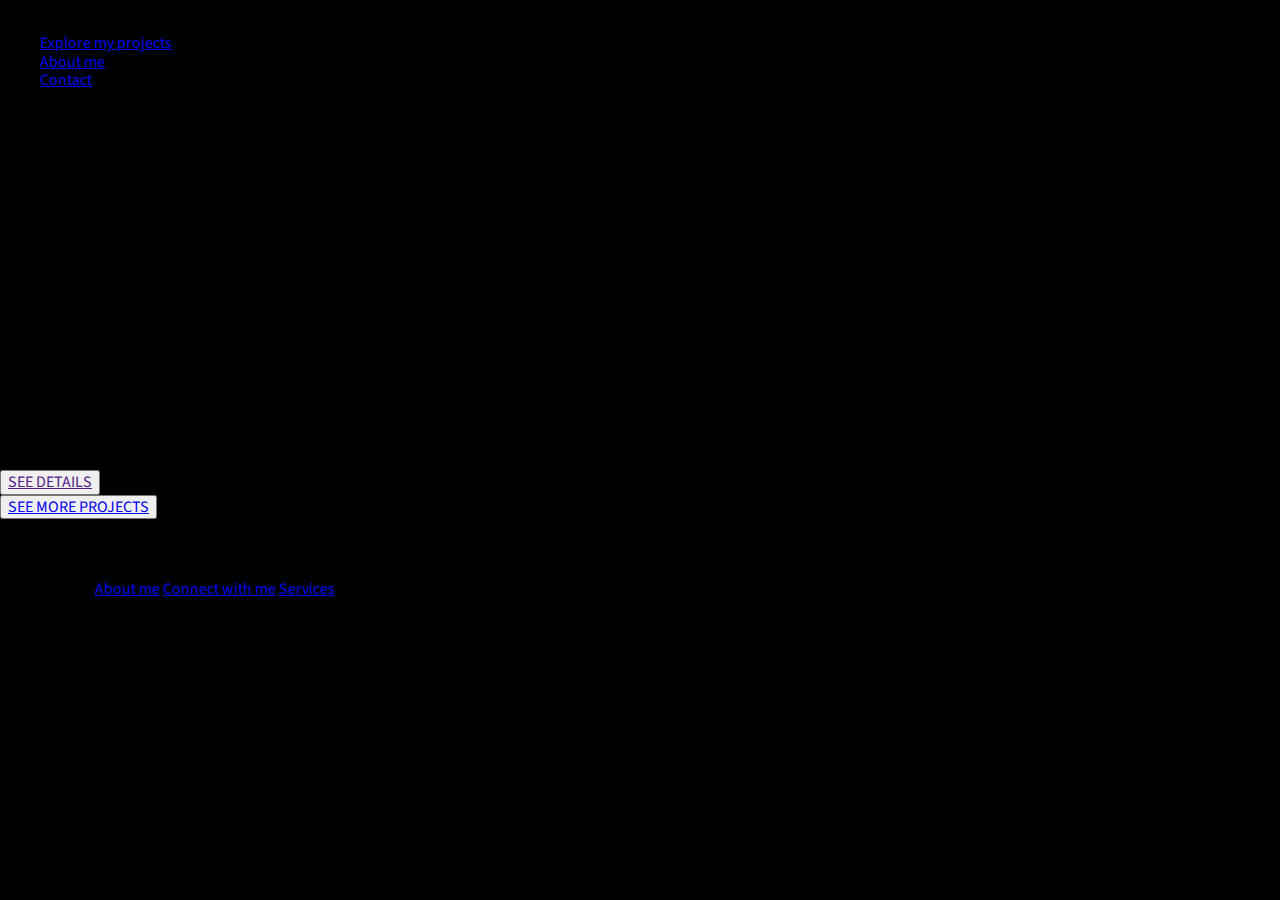
==== index.html @ f80eabc6 "Add index.html and css changes to repository" ====
<!DOCTYPE html>
<html lang="en">
	<head>
    	<meta charset="utf-8">
    	<meta name="description" content="Your description goes here">
    	<meta name="keywords" content="one, two, three">

		<title>Blank Template</title>

		<!-- external CSS link -->
		<link rel="stylesheet" href="css/normalize.css">
		<link rel="stylesheet" href="css/style.css">
		<link rel="preconnect" href="https://fonts.googleapis.com">
		<link rel="preconnect" href="https://fonts.gstatic.com" crossorigin>
		<link href="https://fonts.googleapis.com/css2?family=Roboto&family=Source+Sans+3:ital,wght@0,200;0,300;0,400;0,500;0,600;0,700;1,200;1,300&display=swap" rel="stylesheet">
	</head>
	<body>
		<header>
			<span>PORTFOLIO</span>
			<nav>
				<ul>
					<li><a href="projects.html">Explore my projects</a></li>
					<li><a href="about.html">About me</a></li>
					<li><a href="contact.html">Contact</a></li>
				</ul>
			</nav>
		</header>
		<main>
			<span><i>&#xf279</i>Based in Atlanta,Georgia</span>
			<div class="vl-1"></div>
			<img src="" alt="">
			<h1>EJOKE EKPAGHA</h1>
			<div class="vl-2"></div>
			<aside>
				<h2>FRONT-END SOFTWARE DEVELOPER</h2>
				<div class="hl-1"></div>
				<p>Welcome to my professional portfolio. I love working on various projects and I'm available for freelance work! <br> Browse through my work and feel free to reach out to me.</p>
			</aside>
		</main>
		<section class="services" id="serv">
			<span>//My services</span>
			<div>
				<div>
					<img>
					<h3></h3>
				</div>
				<div>
					<img>
					<h3></h3>
				</div>
				<div>
					<img>
					<h3></h3>
				</div>
			</div>
		</section>
		<div class="hl-2"></div>
		<section class="work">
			<span>//My work</span>
			<div>
				<button><a href="">SEE DETAILS</a></button>
				<img>
				<img>
				<img>
			</div>
			<button><a href="projects.html">SEE MORE PROJECTS</a></button>
		</section>
		<footer>
			<h4>QUICK BITE</h4>
			<section>
				<span class="contact">Contact</span>
				<span>Email</span>
				<span><a href="about.html">About me</a></span>
				<span><a href="contact.html">Connect with me</a></span>
				<span><a href="#serv">Services</a></span>
			</section>
		</footer>

		<script type="text/javascript" src="js/main.js"></script>
	</body>
</html>
---- css/style.css ----
/* Box Model Hack */
* {
     box-sizing: border-box;
}

/* Clear fix hack */
.clearfix:after {
     content: ".";
     display: block;
     clear: both;
     visibility: hidden;
     line-height: 0;
     height: 0;
}

.clear {
	clear: both;
}

/******************************************
/* BASE STYLES
/*******************************************/

body {
     background-color: black;
     font-family: 'Source sans 3', sans-serif;
}


/******************************************
/* LAYOUT
/*******************************************/
header {

}

footer {

}

/******************************************
/* ADDITIONAL STYLES
/*******************************************/
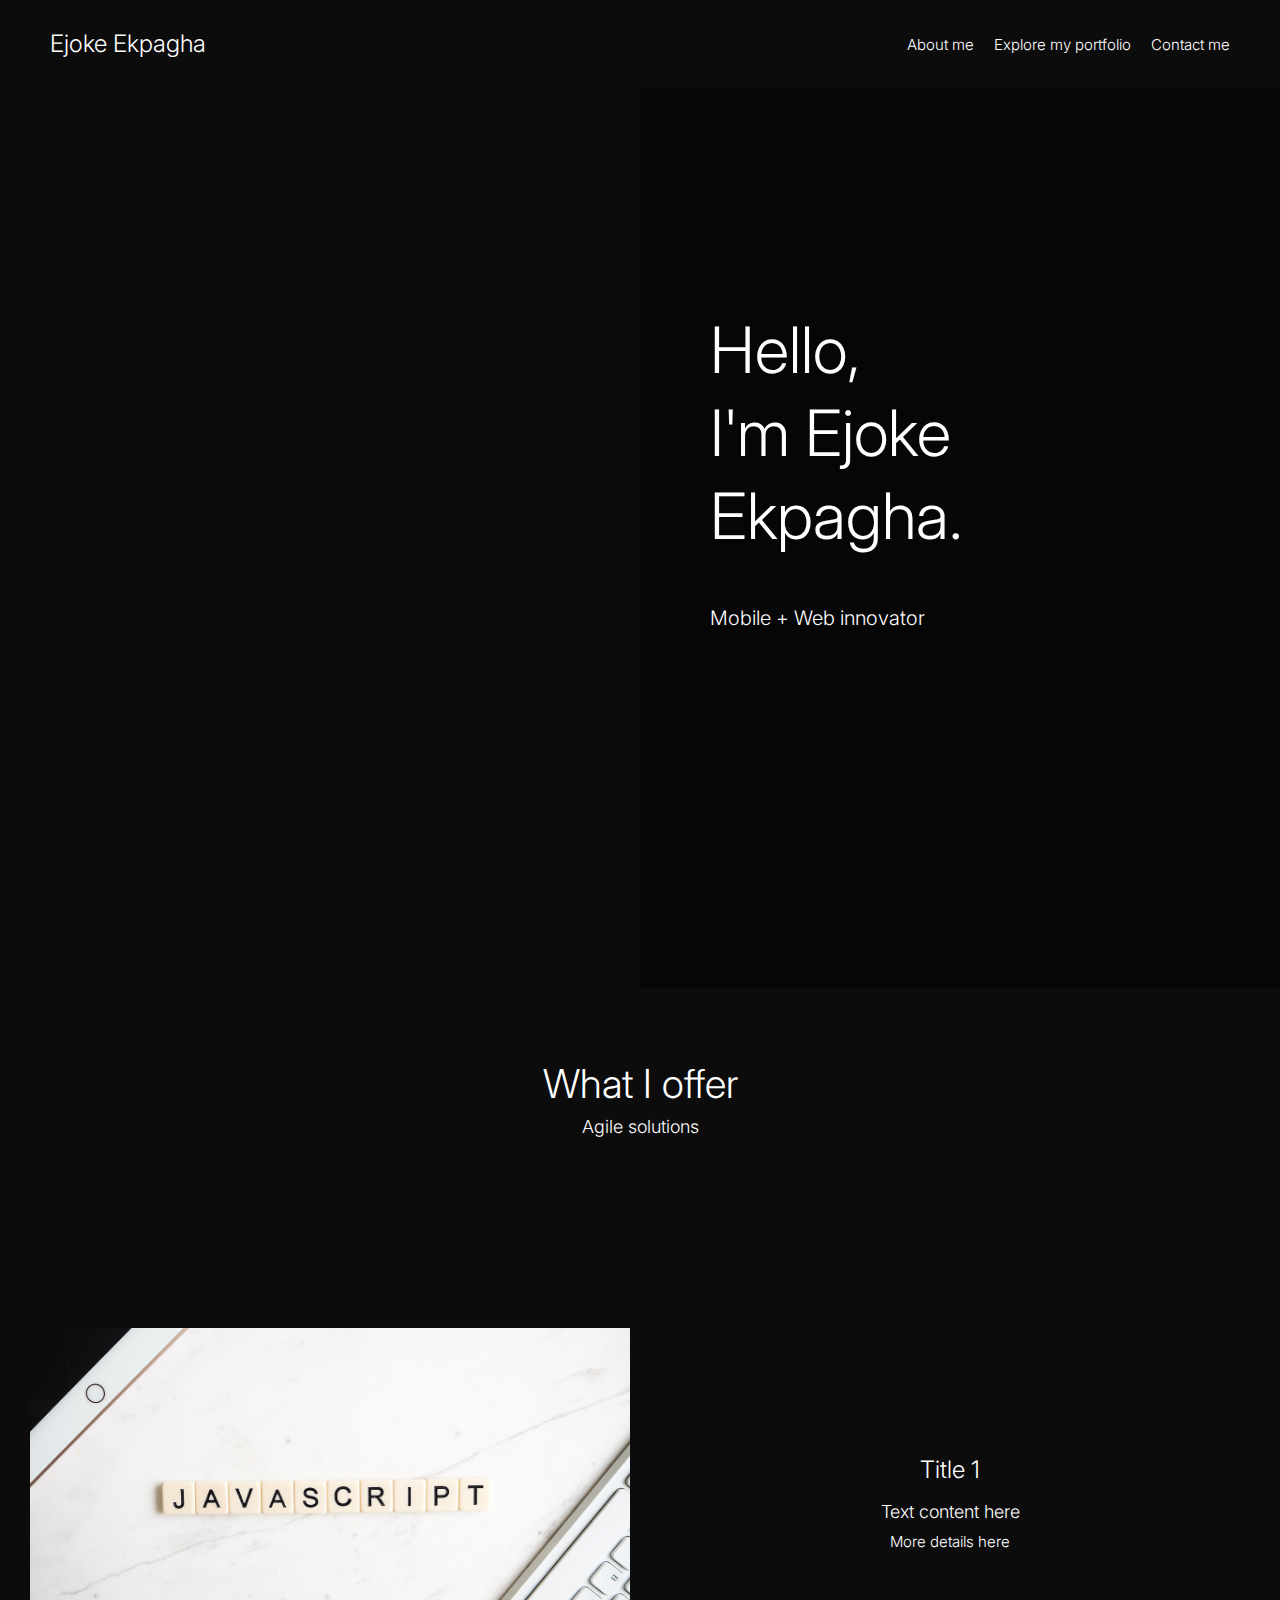
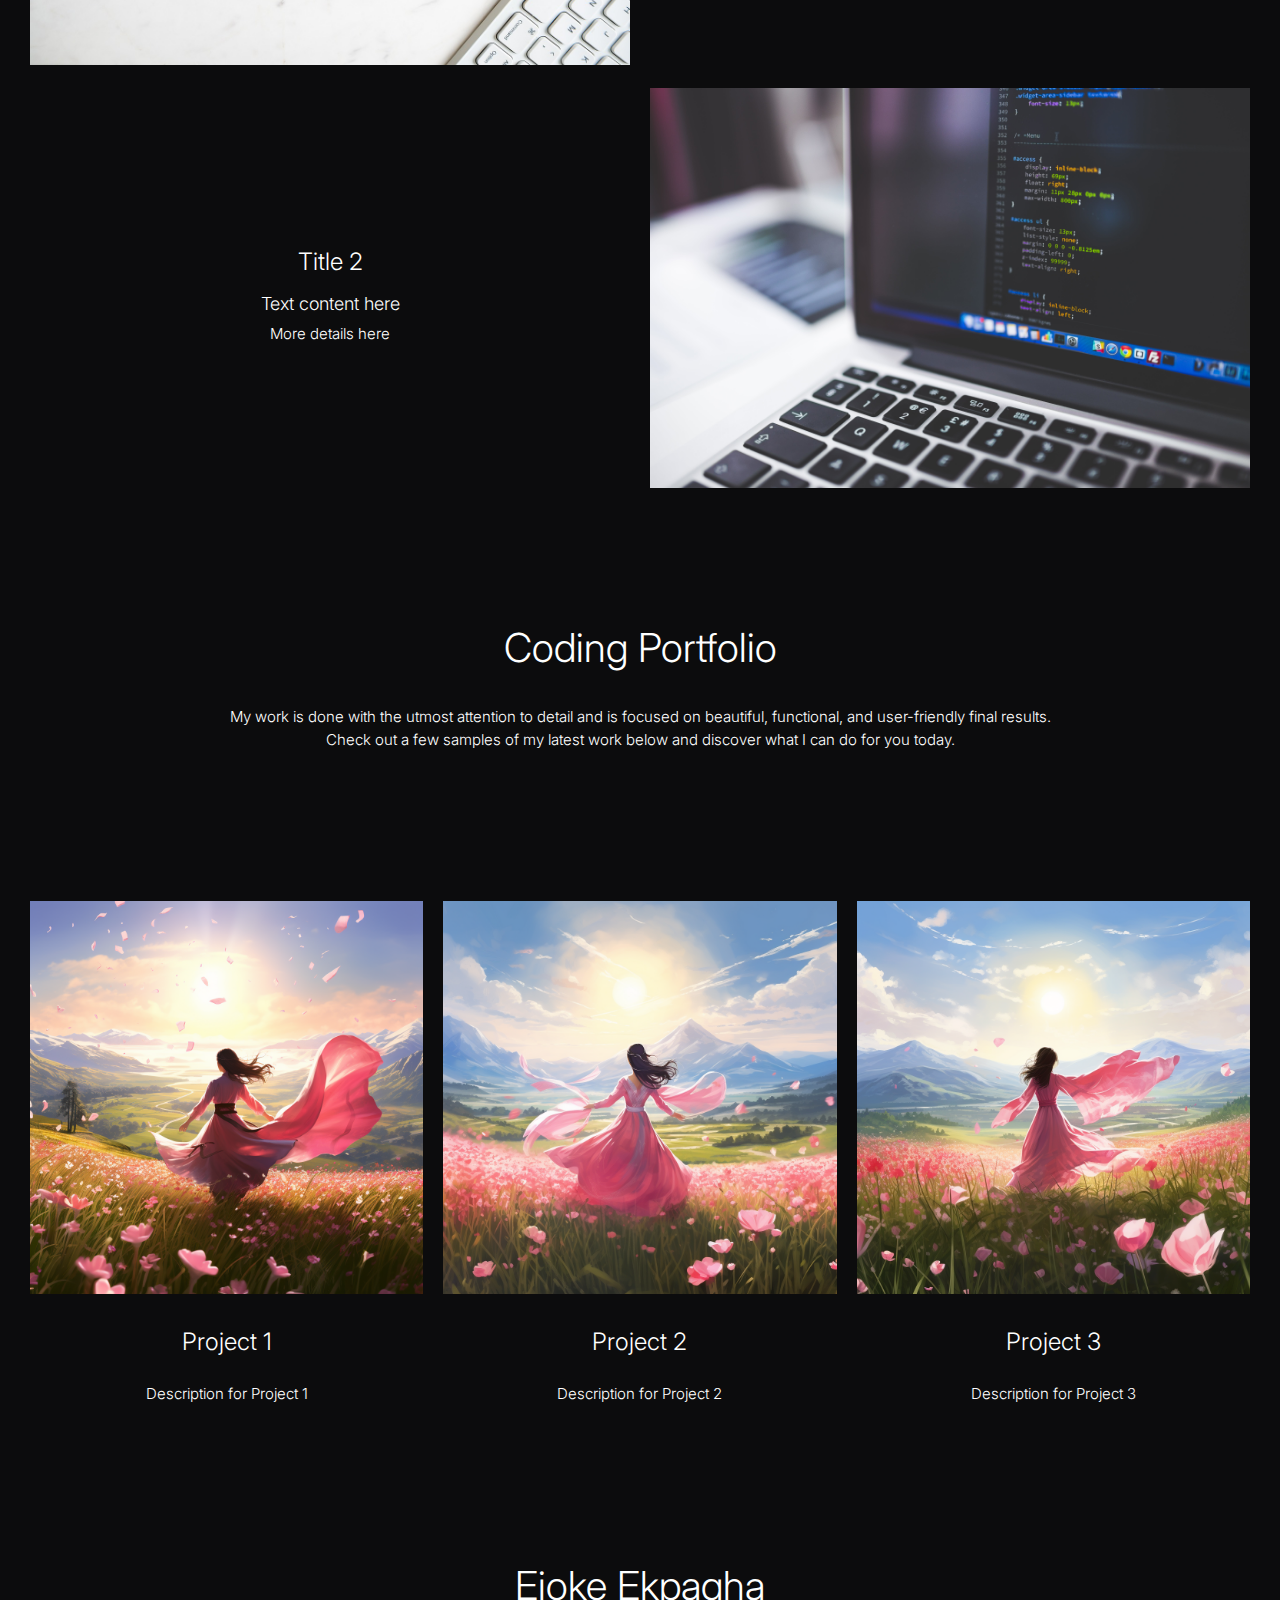
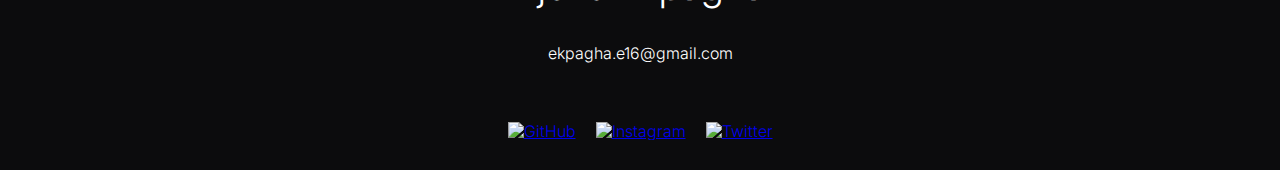
==== commit 56878b9e: "Add updated html and css for homepage to repository along with new images" ====
--- a/index.html
+++ b/index.html
@@ -10,71 +10,102 @@
 		<!-- external CSS link -->
 		<link rel="stylesheet" href="css/normalize.css">
 		<link rel="stylesheet" href="css/style.css">
-		<link rel="preconnect" href="https://fonts.googleapis.com">
-		<link rel="preconnect" href="https://fonts.gstatic.com" crossorigin>
-		<link href="https://fonts.googleapis.com/css2?family=Roboto&family=Source+Sans+3:ital,wght@0,200;0,300;0,400;0,500;0,600;0,700;1,200;1,300&display=swap" rel="stylesheet">
+		<link rel="preconnect" href="https://fonts.googleapis.com"> 
+		<link rel="preconnect" href="https://fonts.gstatic.com" crossorigin> 
+		<link href="https://fonts.googleapis.com/css2?family=Inter:wght@100;300;400;600;700&display=swap" rel="stylesheet">
 	</head>
 	<body>
+
+		<!-- HEADER -->
+
 		<header>
-			<span>PORTFOLIO</span>
-			<nav>
-				<ul>
-					<li><a href="projects.html">Explore my projects</a></li>
-					<li><a href="about.html">About me</a></li>
-					<li><a href="contact.html">Contact</a></li>
-				</ul>
+			<div class="left-header">
+			  <a href="#">Ejoke Ekpagha</a>
+			</div>
+			<nav class="right-header">
+			  <ul>
+				<li><a href="#">About me</a></li>
+				<li><a href="#">Explore my portfolio</a></li>
+				<li><a href="#">Contact me</a></li>
+			  </ul>
 			</nav>
-		</header>
-		<main>
-			<span><i>&#xf279</i>Based in Atlanta,Georgia</span>
-			<div class="vl-1"></div>
-			<img src="" alt="">
-			<h1>EJOKE EKPAGHA</h1>
-			<div class="vl-2"></div>
-			<aside>
-				<h2>FRONT-END SOFTWARE DEVELOPER</h2>
-				<div class="hl-1"></div>
-				<p>Welcome to my professional portfolio. I love working on various projects and I'm available for freelance work! <br> Browse through my work and feel free to reach out to me.</p>
-			</aside>
-		</main>
-		<section class="services" id="serv">
-			<span>//My services</span>
-			<div>
-				<div>
-					<img>
-					<h3></h3>
-				</div>
-				<div>
-					<img>
-					<h3></h3>
-				</div>
-				<div>
-					<img>
-					<h3></h3>
-				</div>
+		  </header>
+		
+		<!-- INTRO SECTION -->
+		<section class="intro-section">
+		  <div class="intro-content">
+			<h1>Hello, <br>I'm Ejoke Ekpagha.</h1>
+			<p>Mobile + Web innovator</p>
+		  </div>
+		</section>
+		
+		<!-- OFFER SECTION -->
+		<section class="offer-section">
+		  <div class="offer-content">
+			<h2>What I offer</h2>
+			<p>Agile solutions</p>
+		  </div>
+		</section>
+		
+		<!-- PECULIAR SECTION -->
+		<section class="peculiar-section">
+		  <div class="peculiar-item">
+			<img src="javascript-4523100_1280.jpg" alt="Image 1">
+		  </div>
+		  <div class="peculiar-item">
+			<h3>Title 1</h3>
+			<p class="first-p">Text content here</p>
+			<p class="second-p">More details here</p>
+		  </div>
+		  <div class="peculiar-item">
+			<h3>Title 2</h3>
+			<p class="first-p">Text content here</p>
+			<p class="second-p">More details here</p>
+		  </div>
+		  <div class="peculiar-item">
+			<img src="pexels-negative-space-160107.jpg" alt="Image 2">
+		  </div>
+		</section>
+
+		<!-- PORTFOLIO SECTION -->
+
+		<section class="portfolio-section">
+			<div class="portfolio-header">
+			  <h2>Coding Portfolio</h2>
+			  <p>My work is done with the utmost attention to detail and is focused on beautiful, functional, and user-friendly final results. Check out a few samples of my latest work below and discover what I can do for you today.</p>
 			</div>
-		</section>
-		<div class="hl-2"></div>
-		<section class="work">
-			<span>//My work</span>
-			<div>
-				<button><a href="">SEE DETAILS</a></button>
-				<img>
-				<img>
-				<img>
+			<div class="portfolio-items">
+			  <div class="portfolio-item">
+				<img src="danny_ejay_animation_of_a_gorgeous_vast_flower_field._A_Korean__4b27fd93-62b5-46bc-ac9f-f443622ef7fb.PNG" alt="Portfolio 1">
+				<h3>Project 1</h3>
+				<p>Description for Project 1</p>
+			  </div>
+			  <div class="portfolio-item">
+				<img src="danny_ejay_animation_of_a_gorgeous_vast_flower_field._A_Korean__653b769e-9f98-4126-90fb-0eea5de2940c.PNG" alt="Portfolio 2">
+				<h3>Project 2</h3>
+				<p>Description for Project 2</p>
+			  </div>
+			  <div class="portfolio-item">
+				<img src="danny_ejay_animation_of_a_gorgeous_vast_flower_field._A_Korean__7378138e-a74c-4166-bd77-a1f47be58a27.PNG" alt="Portfolio 3">
+				<h3>Project 3</h3>
+				<p>Description for Project 3</p>
+			  </div>
 			</div>
-			<button><a href="projects.html">SEE MORE PROJECTS</a></button>
-		</section>
-		<footer>
-			<h4>QUICK BITE</h4>
-			<section>
-				<span class="contact">Contact</span>
-				<span>Email</span>
-				<span><a href="about.html">About me</a></span>
-				<span><a href="contact.html">Connect with me</a></span>
-				<span><a href="#serv">Services</a></span>
-			</section>
-		</footer>
+		  </section>
+		
+		  <!-- FOOTER -->
+
+		  <footer class="footer-section">
+			<div class="footer-content">
+			  <h3>Ejoke Ekpagha</h3>
+			  <p>ekpagha.e16@gmail.com</p>
+			  <div class="social-icons">
+				<a class="github" href="https://github.com/your-github" target="_blank"><img src="https://raw.githubusercontent.com/fabiospampinato/vscode-github-notifications-bell/master/resources/logo.png" alt="GitHub"></a>
+				<a class="instagram" href="https://instagram.com/your-instagram" target="_blank"><img src="https://static.vecteezy.com/system/resources/previews/023/986/555/non_2x/instagram-logo-instagram-logo-transparent-instagram-icon-transparent-free-free-png.png" alt="Instagram"></a>
+				<a class="twitter" href="https://twitter.com/your-twitter" target="_blank"><img src="https://static.vecteezy.com/system/resources/thumbnails/018/930/745/small/twitter-logo-twitter-icon-transparent-free-free-png.png" alt="Twitter"></a>
+			  </div>
+			</div>
+		  </footer>
 
 		<script type="text/javascript" src="js/main.js"></script>
 	</body>
--- a/css/style.css
+++ b/css/style.css
@@ -22,22 +22,250 @@
 /*******************************************/
 
 body {
-     background-color: black;
-     font-family: 'Source sans 3', sans-serif;
-}
-
+     font-family: 'Inter', sans-serif;
+     font-weight: 300;
+     background-color: rgb(12, 12, 13);
+     color: white;
+     margin: 0;
+     padding: 0;
+}
 
 /******************************************
 /* LAYOUT
 /*******************************************/
-header {
-
-}
-
-footer {
-
-}
+
+/** HOMEPAGE STYLES **/
+   
+
+/** HEADER **/
+   header {
+     display: flex;
+     justify-content: space-between;
+     padding: 30px 50px;
+   }
+   
+   .left-header a {
+     text-decoration: none;
+     font-size: 24px;
+     color: inherit;
+   }
+   
+   .right-header {
+     display: flex;
+     align-items: center;
+   }
+   
+   .right-header ul {
+     list-style: none;
+     display: flex;
+     gap: 20px;
+     margin: 0;
+   }
+   
+   .right-header li a {
+     text-decoration: none;
+     font-size: 15px;
+     color: inherit;
+   }
+
+/** INTRO SECTION **/
+   
+   .intro-section {
+     height: 100vh;
+     width: 100%;
+     background: url('https://thumbs.dreamstime.com/b/random-cat-love-cats-pet-catsslave-110819582.jpg') center/cover;
+     position: relative;
+     overflow: hidden;
+   }
+   
+   .intro-content {
+     height: 100%;
+     position: absolute;
+     top: 0;
+     right: 0;
+     bottom: 0;
+     width: 50%;
+     background: rgba(0, 0, 0, 0.5);
+     padding: 70px;
+     box-sizing: border-box;
+     text-align: left;
+     color: white;
+   }
+   
+   .intro-content h1 {
+     font-size: 64px;
+     margin-top: 150px;
+     margin-right: 200px;
+     margin-bottom: 10px;
+     overflow-wrap: break-word;
+     line-height: 1.3;
+   }
+   
+   .intro-content p {
+     font-size: 20px;
+     margin-top: 50px;
+   }
+   
+   .offer-section {
+     text-align: center;
+     padding: 40px 20px;
+     background-color: rgb(12, 12, 13);
+     color: white;
+     height: 300px;
+   }
+   
+   .offer-content {
+     max-width: 600px;
+     margin: 0 auto;
+   }
+   
+   .offer-content h2 {
+     font-size: 40px;
+     margin-bottom: 10px;
+   }
+   
+   .offer-content p {
+     font-size: 18px;
+     margin: 0;
+   }
+
+/** PECULIAR SECTION **/   
+   
+   .peculiar-section {
+     display: flex;
+     flex-wrap: wrap;
+     justify-content: space-around;
+     align-items: center;
+     padding: 40px 20px;
+     background-color: rgb(12, 12, 13);
+     color: white;
+   }
+   
+   .peculiar-item {
+     flex: 0 0 calc(50% - 20px);
+     margin-bottom: 20px;
+   }
+   
+   .peculiar-item img {
+     max-width: 100%;
+     height: auto;
+   }
+   
+   .peculiar-item h3 {
+     font-size: 24px;
+     margin: 10px;
+   }
+   
+   .peculiar-item .first-p {
+     font-size: 18px;
+     margin-bottom: 10px;
+   }
+   .peculiar-item .second-p {
+     font-size: 15px;
+     margin: 0;
+   }
+
+   .peculiar-item {
+     flex: 0 0 calc(50% - 20px);
+     margin-bottom: 20px;
+     text-align: center;
+   }
+
+/** PORTFOLIO **/   
+   
+   .portfolio-section {
+     text-align: center;
+     padding: 40px 20px;
+     background-color: rgb(12, 12, 13);
+     color: white;
+   }
+   
+   .portfolio-header {
+     margin-bottom: 30px;
+   }
+   
+   .portfolio-header h2 {
+     font-size: 40px;
+     margin-bottom: 10px;
+   }
+   
+   .portfolio-header p {
+     font-size: 15px;
+     margin-top: 35px;
+     margin-left: 200px;
+     margin-right: 200px;
+     margin-bottom: 150px;
+     line-height: 1.5;
+   }
+   
+   .portfolio-items {
+     display: flex;
+     justify-content: space-around;
+   }
+   
+   .portfolio-item {
+     flex: 0 0 calc(33.33% - 20px);
+     margin: 0 10px;
+   }
+   
+   .portfolio-item img {
+     max-width: 100%;
+     height: auto;
+   }
+   
+   .portfolio-item h3 {
+     font-size: 24px;
+     margin: 30px 0;
+   }
+   
+   .portfolio-item p {
+     font-size: 15px;
+     margin: 0;
+   }
+
+/** FOOTER **/
+   
+   .footer-section {
+     text-align: center;
+     padding: 20px;
+     background-color: rgb(12, 12, 13);
+     color: white;
+   }
+   
+   .footer-content {
+     max-width: 600px;
+     margin: 0 auto;
+   }
+   
+   .footer-content h3 {
+     font-size: 40px;
+     margin-top: 100px;
+     margin-bottom: 35px;
+   }
+   
+   .footer-content p {
+     font-size: 16px;
+     margin: 0;
+   }
+   
+   .social-icons {
+     display: flex;
+     justify-content: center;
+     margin-top: 50px;
+   }
+   
+   .social-icons a img {
+     width: 50px;
+     height: auto;
+     padding: 10px;
+   }
 
 /******************************************
 /* ADDITIONAL STYLES
 /*******************************************/
+
+h1,
+h2,
+h3 {
+     font-weight: 300;
+}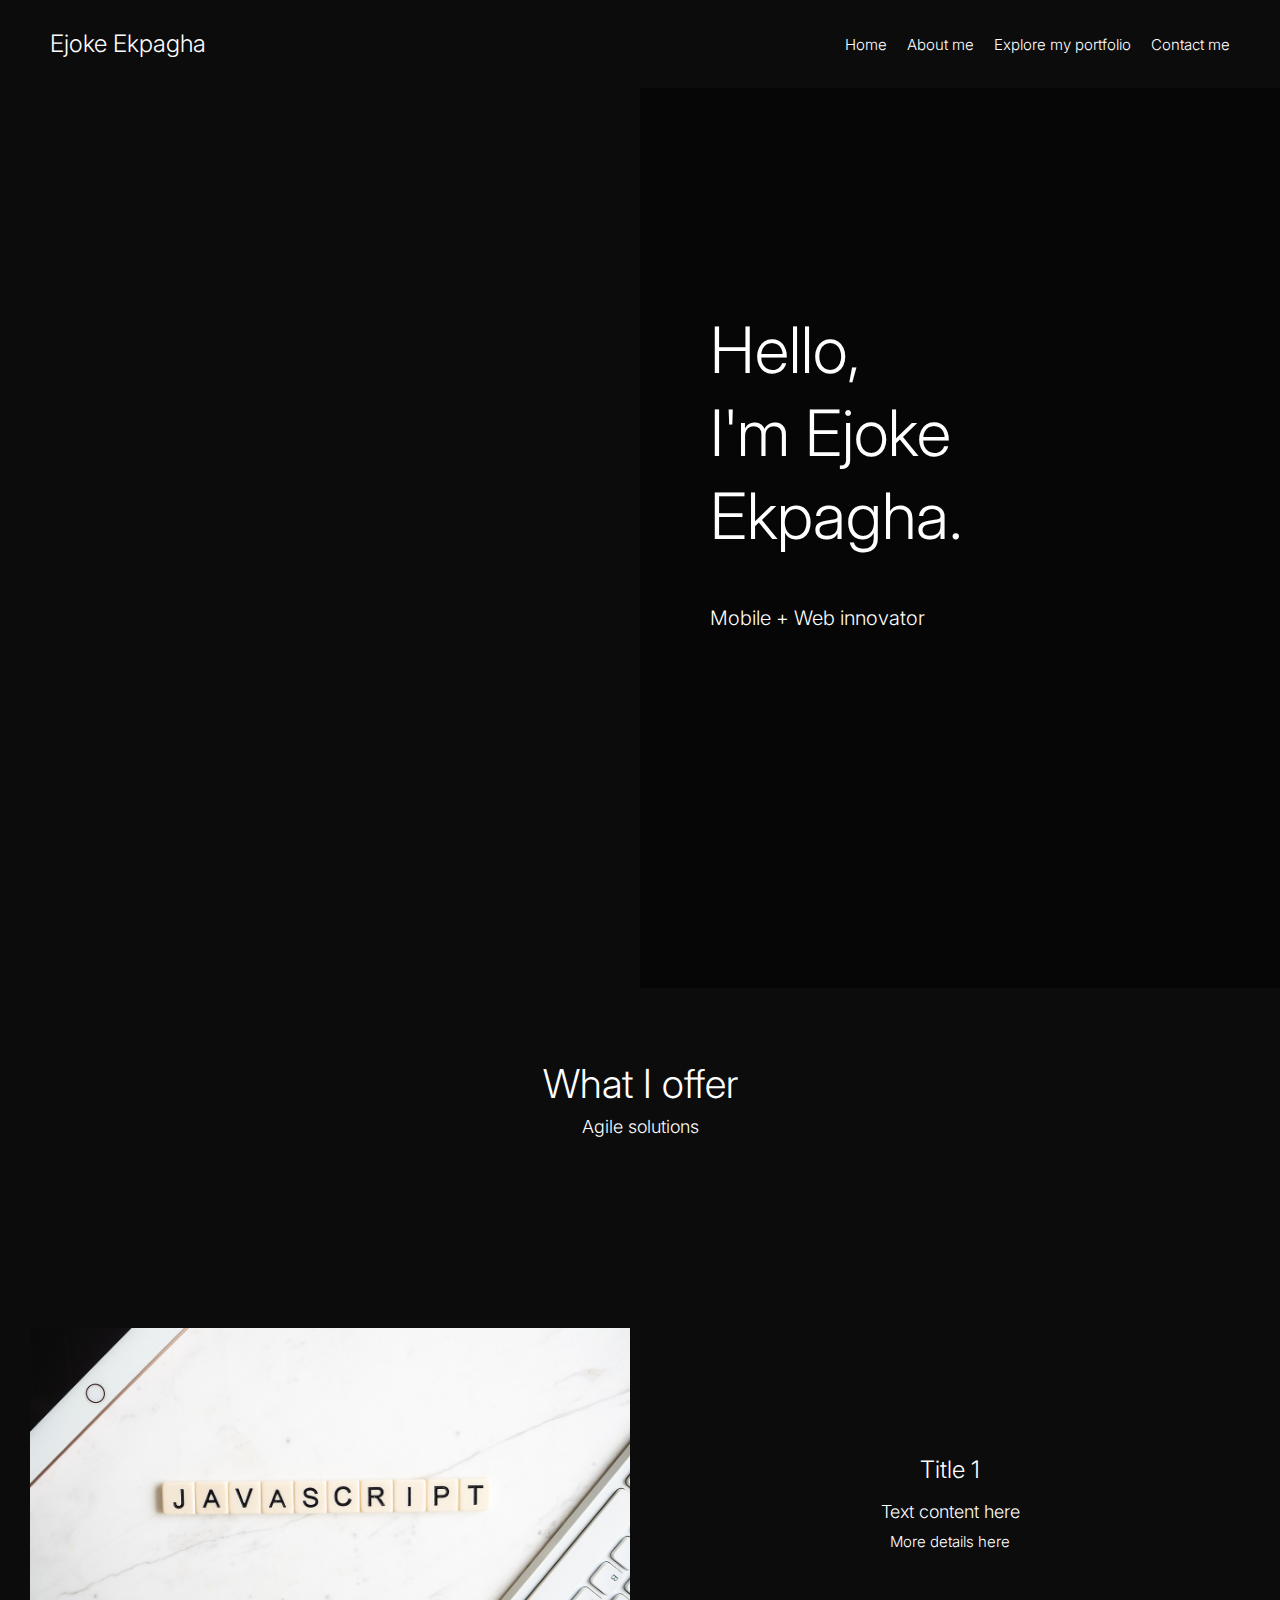
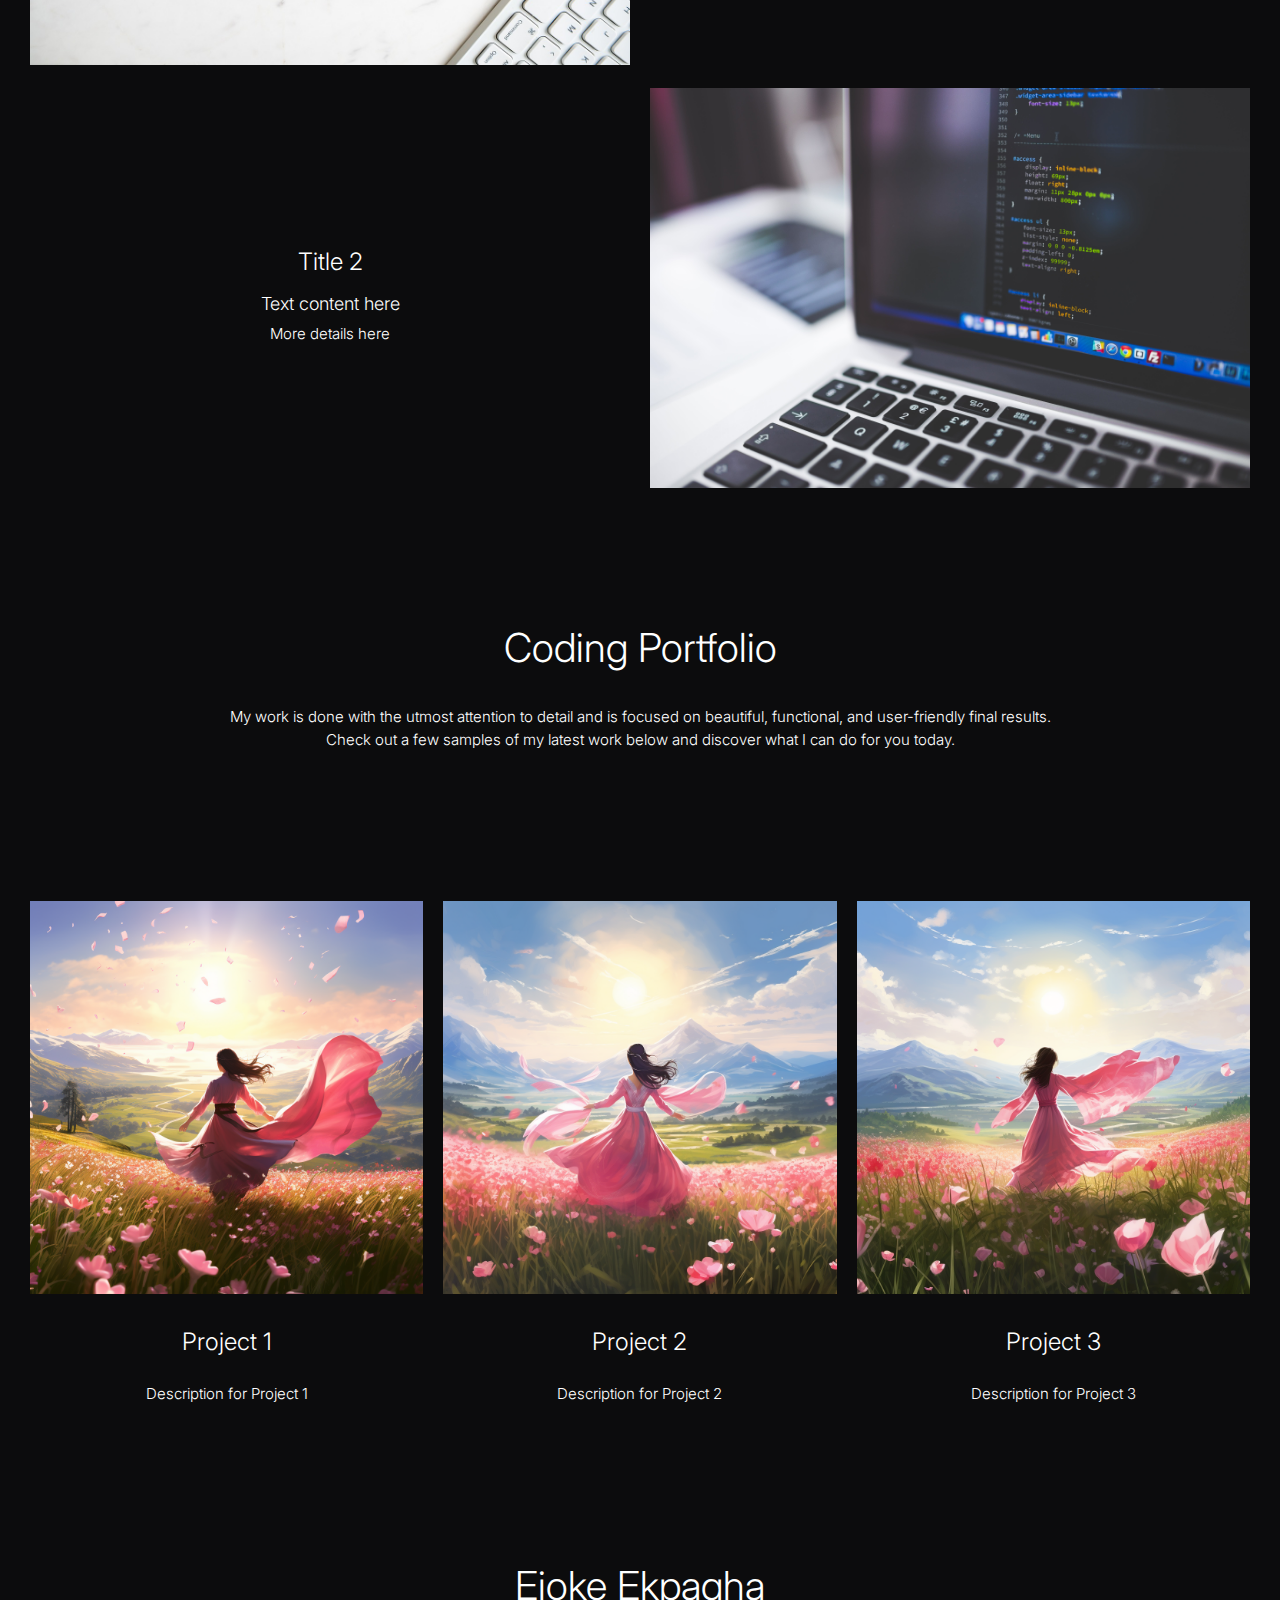
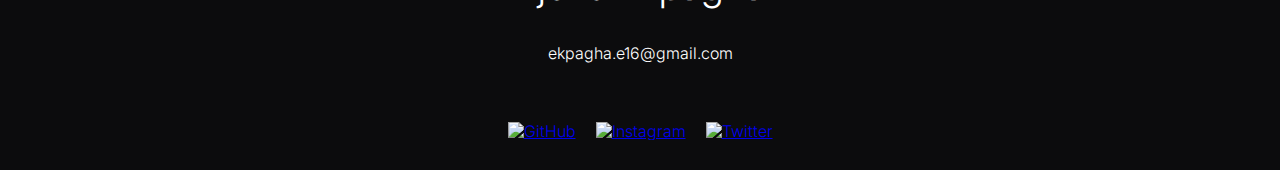
==== commit 0fc5151d: "Add all almost final updates to repository" ====
--- a/index.html
+++ b/index.html
@@ -5,7 +5,7 @@
     	<meta name="description" content="Your description goes here">
     	<meta name="keywords" content="one, two, three">
 
-		<title>Blank Template</title>
+		<title>Ejoke Ekpagha</title>
 
 		<!-- external CSS link -->
 		<link rel="stylesheet" href="css/normalize.css">
@@ -20,16 +20,17 @@
 
 		<header>
 			<div class="left-header">
-			  <a href="#">Ejoke Ekpagha</a>
+			  <a href="index.html">Ejoke Ekpagha</a>
 			</div>
 			<nav class="right-header">
 			  <ul>
-				<li><a href="#">About me</a></li>
-				<li><a href="#">Explore my portfolio</a></li>
-				<li><a href="#">Contact me</a></li>
+				<li><a href="index.html">Home</a></li>
+				<li><a href="about.html">About me</a></li>
+				<li><a href="projects.html">Explore my portfolio</a></li>
+				<li><a href="contact.html">Contact me</a></li>
 			  </ul>
 			</nav>
-		  </header>
+		</header>
 		
 		<!-- INTRO SECTION -->
 		<section class="intro-section">
@@ -95,17 +96,17 @@
 		
 		  <!-- FOOTER -->
 
-		  <footer class="footer-section">
+		<footer class="footer-section">
 			<div class="footer-content">
-			  <h3>Ejoke Ekpagha</h3>
-			  <p>ekpagha.e16@gmail.com</p>
-			  <div class="social-icons">
-				<a class="github" href="https://github.com/your-github" target="_blank"><img src="https://raw.githubusercontent.com/fabiospampinato/vscode-github-notifications-bell/master/resources/logo.png" alt="GitHub"></a>
-				<a class="instagram" href="https://instagram.com/your-instagram" target="_blank"><img src="https://static.vecteezy.com/system/resources/previews/023/986/555/non_2x/instagram-logo-instagram-logo-transparent-instagram-icon-transparent-free-free-png.png" alt="Instagram"></a>
-				<a class="twitter" href="https://twitter.com/your-twitter" target="_blank"><img src="https://static.vecteezy.com/system/resources/thumbnails/018/930/745/small/twitter-logo-twitter-icon-transparent-free-free-png.png" alt="Twitter"></a>
-			  </div>
+				<h3>Ejoke Ekpagha</h3>
+				<p>ekpagha.e16@gmail.com</p>
+				<div class="social-icons">
+					<a class="github" href="https://github.com/your-github" target="_blank"><img src="https://raw.githubusercontent.com/fabiospampinato/vscode-github-notifications-bell/master/resources/logo.png" alt="GitHub"></a>
+					<a class="instagram" href="https://instagram.com/your-instagram" target="_blank"><img src="https://static.vecteezy.com/system/resources/previews/023/986/555/non_2x/instagram-logo-instagram-logo-transparent-instagram-icon-transparent-free-free-png.png" alt="Instagram"></a>
+					<a class="twitter" href="https://twitter.com/your-twitter" target="_blank"><img src="https://static.vecteezy.com/system/resources/thumbnails/018/930/745/small/twitter-logo-twitter-icon-transparent-free-free-png.png" alt="Twitter"></a>
+			  	</div>
 			</div>
-		  </footer>
+		</footer>
 
 		<script type="text/javascript" src="js/main.js"></script>
 	</body>
--- a/css/style.css
+++ b/css/style.css
@@ -38,47 +38,47 @@
    
 
 /** HEADER **/
-   header {
+header {
      display: flex;
      justify-content: space-between;
      padding: 30px 50px;
-   }
-   
-   .left-header a {
+}
+   
+.left-header a {
      text-decoration: none;
      font-size: 24px;
      color: inherit;
-   }
-   
-   .right-header {
+}
+   
+.right-header {
      display: flex;
      align-items: center;
-   }
-   
-   .right-header ul {
+}
+   
+.right-header ul {
      list-style: none;
      display: flex;
      gap: 20px;
      margin: 0;
-   }
-   
-   .right-header li a {
+}
+   
+.right-header li a {
      text-decoration: none;
      font-size: 15px;
      color: inherit;
-   }
+}
 
 /** INTRO SECTION **/
    
-   .intro-section {
+.intro-section {
      height: 100vh;
      width: 100%;
      background: url('https://thumbs.dreamstime.com/b/random-cat-love-cats-pet-catsslave-110819582.jpg') center/cover;
      position: relative;
      overflow: hidden;
-   }
-   
-   .intro-content {
+}
+   
+.intro-content {
      height: 100%;
      position: absolute;
      top: 0;
@@ -90,48 +90,48 @@
      box-sizing: border-box;
      text-align: left;
      color: white;
-   }
-   
-   .intro-content h1 {
+}
+   
+.intro-content h1 {
      font-size: 64px;
      margin-top: 150px;
      margin-right: 200px;
      margin-bottom: 10px;
      overflow-wrap: break-word;
      line-height: 1.3;
-   }
-   
-   .intro-content p {
+}
+   
+.intro-content p {
      font-size: 20px;
      margin-top: 50px;
-   }
-   
-   .offer-section {
+}
+   
+.offer-section {
      text-align: center;
      padding: 40px 20px;
      background-color: rgb(12, 12, 13);
      color: white;
      height: 300px;
-   }
-   
-   .offer-content {
+}
+   
+.offer-content {
      max-width: 600px;
      margin: 0 auto;
-   }
-   
-   .offer-content h2 {
+}
+   
+.offer-content h2 {
      font-size: 40px;
      margin-bottom: 10px;
-   }
-   
-   .offer-content p {
+}
+   
+.offer-content p {
      font-size: 18px;
      margin: 0;
-   }
+}
 
 /** PECULIAR SECTION **/   
    
-   .peculiar-section {
+.peculiar-section {
      display: flex;
      flex-wrap: wrap;
      justify-content: space-around;
@@ -139,126 +139,359 @@
      padding: 40px 20px;
      background-color: rgb(12, 12, 13);
      color: white;
-   }
-   
-   .peculiar-item {
+}
+   
+.peculiar-item img {
+     max-width: 100%;
+     height: auto;
+}
+   
+.peculiar-item h3 {
+     font-size: 24px;
+     margin: 10px;
+}
+   
+.first-p {
+     font-size: 18px;
+     margin-bottom: 10px;
+}
+.second-p {
+     font-size: 15px;
+     margin: 0;
+}
+
+.peculiar-item {
      flex: 0 0 calc(50% - 20px);
      margin-bottom: 20px;
-   }
-   
-   .peculiar-item img {
-     max-width: 100%;
-     height: auto;
-   }
-   
-   .peculiar-item h3 {
-     font-size: 24px;
-     margin: 10px;
-   }
-   
-   .peculiar-item .first-p {
-     font-size: 18px;
-     margin-bottom: 10px;
-   }
-   .peculiar-item .second-p {
-     font-size: 15px;
-     margin: 0;
-   }
-
-   .peculiar-item {
-     flex: 0 0 calc(50% - 20px);
-     margin-bottom: 20px;
-     text-align: center;
-   }
+     text-align: center;
+}
 
 /** PORTFOLIO **/   
    
-   .portfolio-section {
+.portfolio-section {
      text-align: center;
      padding: 40px 20px;
      background-color: rgb(12, 12, 13);
      color: white;
-   }
-   
-   .portfolio-header {
+}
+   
+.portfolio-header {
      margin-bottom: 30px;
-   }
-   
-   .portfolio-header h2 {
+}
+   
+.portfolio-header h2 {
      font-size: 40px;
      margin-bottom: 10px;
-   }
-   
-   .portfolio-header p {
+}
+   
+.portfolio-header p {
      font-size: 15px;
      margin-top: 35px;
      margin-left: 200px;
      margin-right: 200px;
      margin-bottom: 150px;
      line-height: 1.5;
-   }
-   
-   .portfolio-items {
+}
+   
+.portfolio-items {
      display: flex;
      justify-content: space-around;
-   }
-   
-   .portfolio-item {
+}
+   
+.portfolio-item {
      flex: 0 0 calc(33.33% - 20px);
      margin: 0 10px;
-   }
-   
-   .portfolio-item img {
+}
+   
+.portfolio-item img {
      max-width: 100%;
      height: auto;
-   }
-   
-   .portfolio-item h3 {
+}
+   
+.portfolio-item h3 {
      font-size: 24px;
      margin: 30px 0;
-   }
-   
-   .portfolio-item p {
+}
+   
+.portfolio-item p {
      font-size: 15px;
      margin: 0;
-   }
+}
 
 /** FOOTER **/
    
-   .footer-section {
+.footer-section {
      text-align: center;
      padding: 20px;
      background-color: rgb(12, 12, 13);
      color: white;
-   }
-   
-   .footer-content {
+}
+   
+.footer-content {
      max-width: 600px;
      margin: 0 auto;
-   }
-   
-   .footer-content h3 {
+}
+   
+.footer-content h3 {
      font-size: 40px;
      margin-top: 100px;
      margin-bottom: 35px;
-   }
-   
-   .footer-content p {
+}
+   
+.footer-content p {
      font-size: 16px;
      margin: 0;
-   }
-   
-   .social-icons {
+}
+   
+.social-icons {
      display: flex;
      justify-content: center;
      margin-top: 50px;
-   }
-   
-   .social-icons a img {
+}
+   
+.social-icons a img {
      width: 50px;
      height: auto;
      padding: 10px;
-   }
+}
+
+
+
+
+/*************** ABOUT ME PAGE STYLES **************/
+
+/** WHO I AM **/
+
+.who-i-am-section {
+     text-align: center;
+     padding: 50px 0;
+}
+   
+.who-i-am-content {
+     max-width: 800px;
+     margin: 0 auto;
+}
+   
+.who-i-am-content h2 {
+     font-size: 45px;
+}
+   
+.who-i-am-content p {
+     margin-top: 70px;
+     font-size: 15px;
+     line-height: 1.5;
+     text-align: justify;
+}
+
+/** ABOUT ME IMAGE SECTION **/
+
+.large-image-section {
+     height: 100vh; /* 100% of the viewport height */
+     overflow: hidden; /* Hide overflowing content */
+}
+   
+.large-image-content {
+     width: 100%;
+     height: 100%;
+     display: flex;
+     justify-content: center;
+     align-items: center;
+}
+   
+.large-image-content img {
+     max-width: 100%;
+     height: auto;
+     object-fit: cover; /* Cover the entire container */
+}
+   
+
+/** CV SECTION **/
+
+.cv-section {
+     text-align: center;
+     padding: 50px 0;
+}
+   
+.cv-content {
+     max-width: 800px;
+     margin: 0 auto;
+}
+   
+.cv-content h2 {
+     font-size: 45px;
+}
+   
+.cv-content p {
+     font-size: 18px;
+}
+   
+.cv-item {
+     margin-top: 20px;
+}
+   
+.cv-item-left {
+     display: flex;
+     flex-direction: column;
+     padding-left: 100px;
+     margin-right: 100px;
+}
+   
+.cv-item-left span {
+     font-size: 15px;
+     padding-bottom: 50px;
+}
+   
+.cv-item p {
+     font-size: 15px;
+     text-align: justify;
+     margin-right: 200px;
+}
+
+.cv-item {
+     display: flex;
+     flex-direction: row;
+     justify-content: space-between;
+     align-items: center;
+     margin-top: 20px;
+}
+
+
+/******* PORTFOLIO PAGE STYLES ********/
+
+/** CUSTOM PORTFOLIO SECTION **/
+
+.custom-portfolio-section {
+     text-align: center;
+     padding: 50px 0;
+}
+   
+.custom-portfolio-header {
+     max-width: 800px;
+     margin: 0 auto;
+}
+   
+.custom-portfolio-header h2 {
+     font-size: 45px;
+}
+   
+.custom-portfolio-header p {
+     font-size: 15px;
+}
+
+.custom-portfolio-header h2,
+.custom-portfolio-header p {
+     text-align: center;
+}
+
+/** PROJECT HIGHLIGHTS **/
+
+.project-highlights-section {
+     display: flex;
+     flex-wrap: wrap;
+     justify-content: space-between;
+     max-width: 1200px;
+     margin: 0 auto;
+}
+   
+.project-highlight {
+     width: calc(50% - 10px);
+     margin-bottom: 20px;
+     box-sizing: border-box;
+     display: flex;
+     flex-direction: column;
+     justify-self: center;
+     align-items: center;
+}
+   
+.project-highlight img {
+     width: 100%;
+     height: auto;
+}
+   
+.project-highlight h3 {
+     font-size: 24px;
+     text-align: center;
+     margin-top: 170px;
+}
+   
+.project-highlight p {
+     font-size: 15px;
+     text-align: justify;
+     padding-top: 15px;
+     padding-left: 50px;
+     padding-right: 50px;
+}
+
+
+/************ CONTACT ME PAGE *************/
+
+/** CONTACT ME SECTION **/
+
+.contact-me-section {
+     display: flex;
+     max-width: 1200px;
+     margin: 0 auto;
+     padding: 50px 0;
+}
+   
+.contact-info {
+     flex: 1;
+     padding-right: 20px;
+     box-sizing: border-box;
+     text-align: center;
+}
+
+.contact-info h2 {
+     font-size: 45px;
+     padding-top: 70px;
+}
+.contact-info p {
+     font-size: 15px;
+     padding-bottom: 20px;
+}
+   
+.contact-form {
+     flex: 1;
+     box-sizing: border-box;
+     padding-top: 50px;
+}
+   
+.contact-form form {
+     display: flex;
+     flex-direction: column;
+}
+   
+.contact-form label {
+     margin-bottom: 5px;
+}
+   
+.contact-form input,
+.contact-form textarea {
+     padding: 10px;
+     margin-bottom: 15px;
+     box-sizing: border-box;
+     background-color: rgb(12, 12, 13);
+     border: 1px solid white;
+}
+   
+.contact-form .form-row {
+     display: flex;
+     justify-content: space-between;
+}
+   
+.contact-form .form-col {
+     flex: 1;
+     margin-right: 10px;
+}
+   
+.contact-form input[type="submit"] {
+     background-color: white;
+     color: black;
+     padding: 10px;
+     cursor: pointer;
+}
+
+
 
 /******************************************
 /* ADDITIONAL STYLES
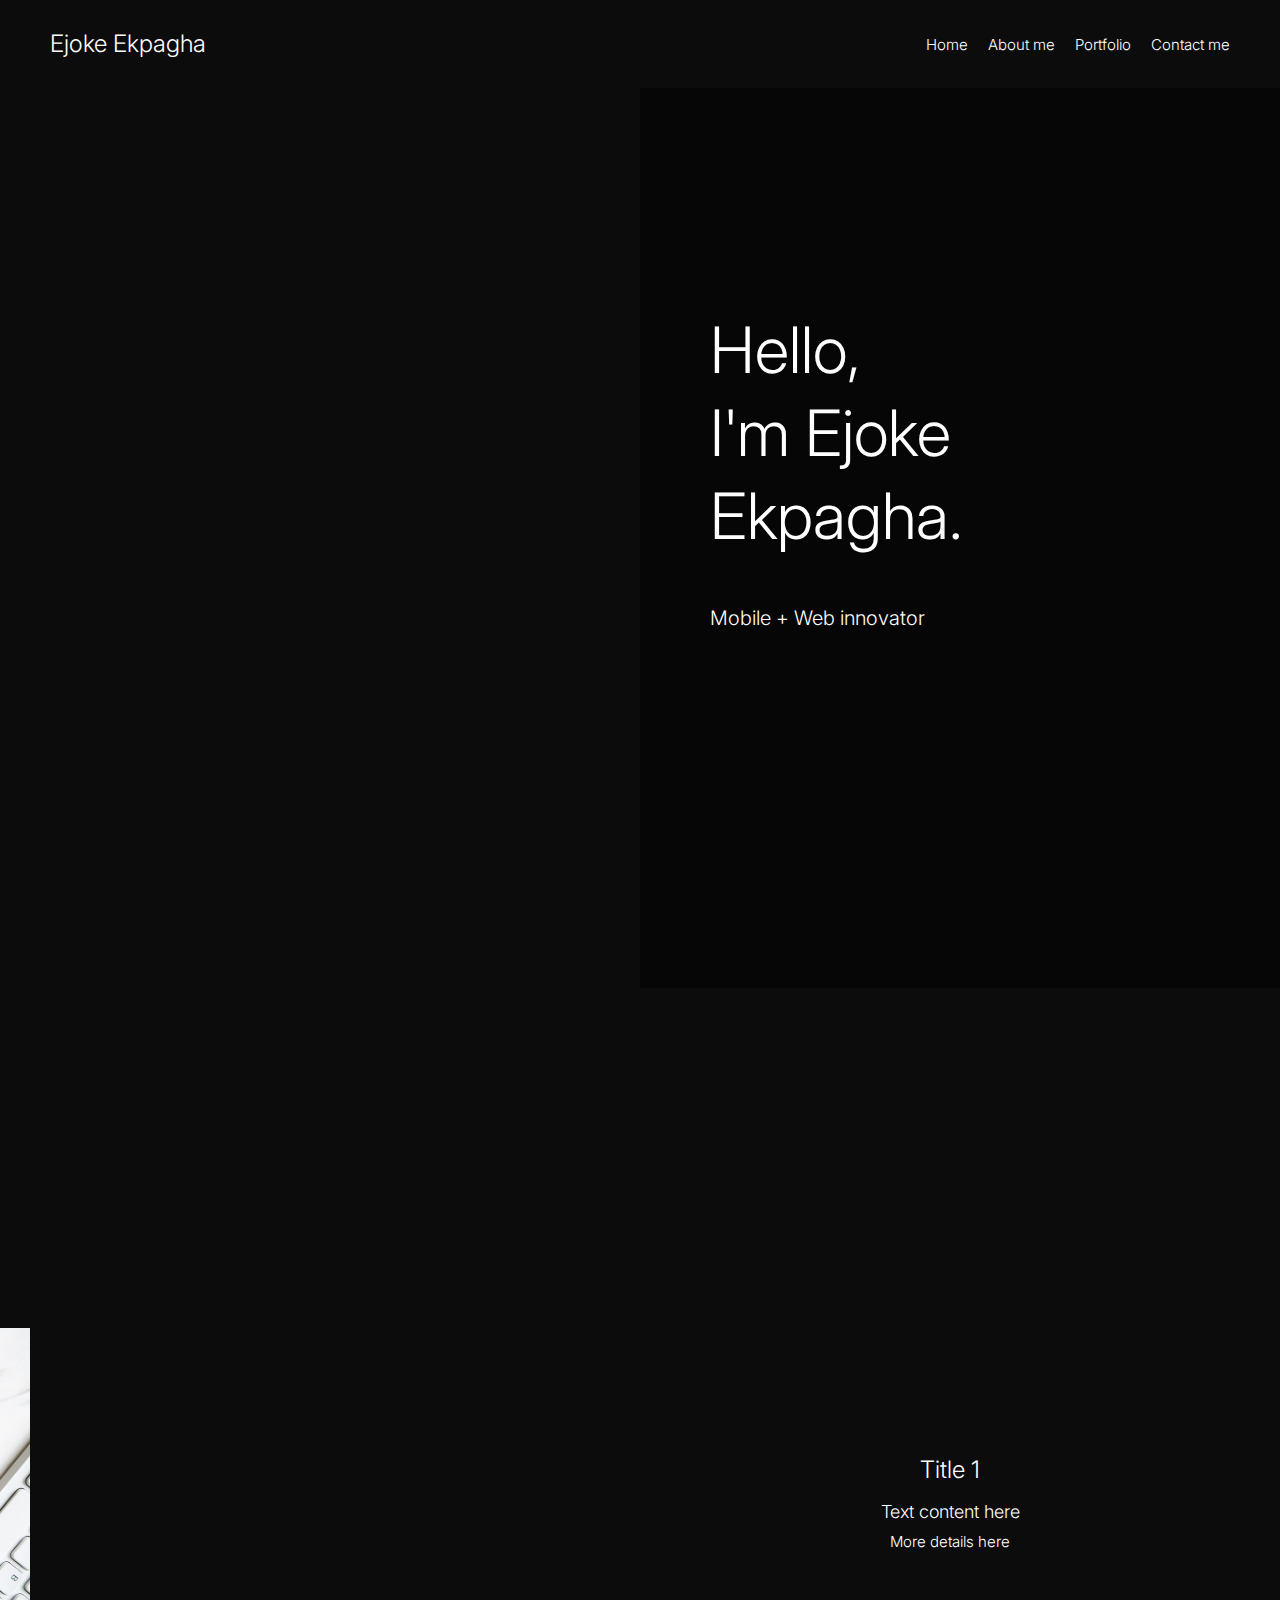
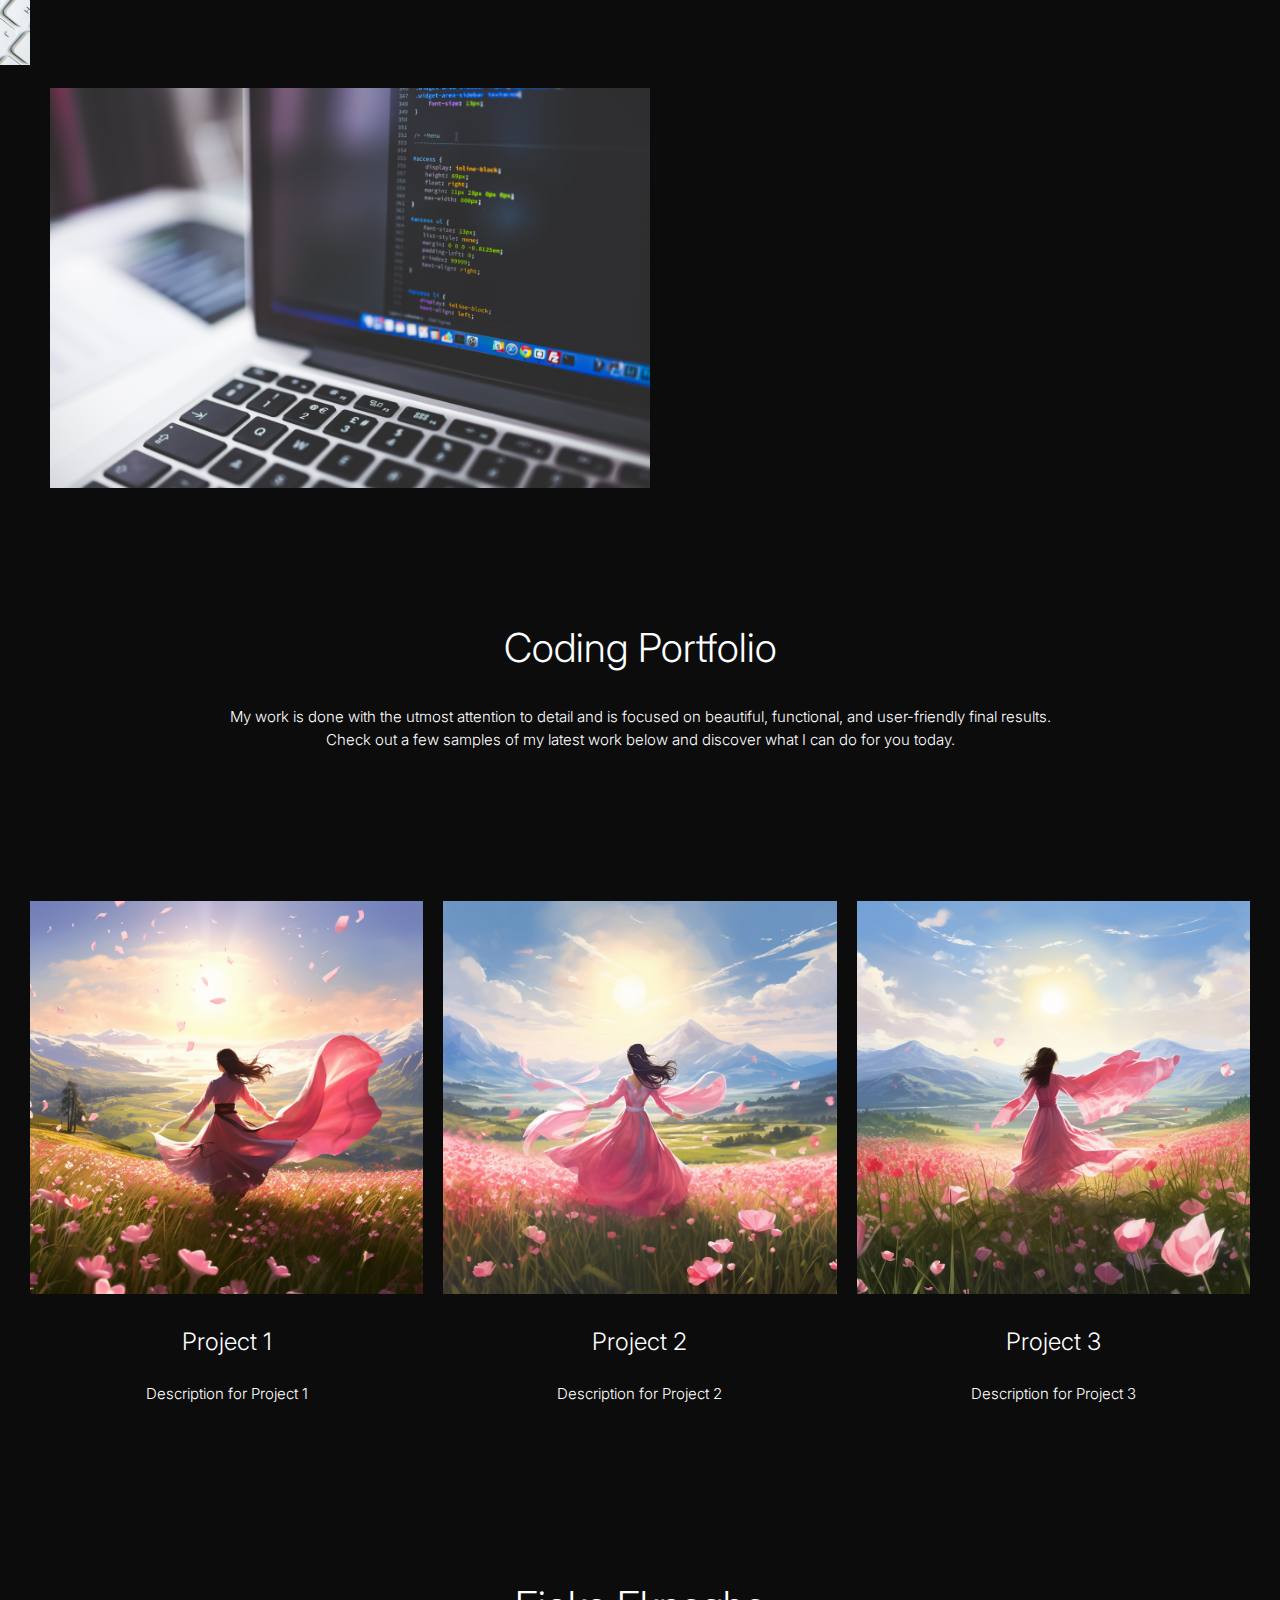
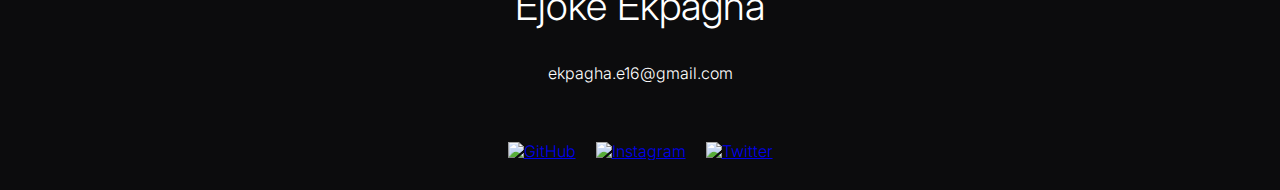
==== commit 5a870425: "Add all new changes to all documents to repository" ====
--- a/index.html
+++ b/index.html
@@ -10,6 +10,7 @@
 		<!-- external CSS link -->
 		<link rel="stylesheet" href="css/normalize.css">
 		<link rel="stylesheet" href="css/style.css">
+		<link rel="stylesheet" href="https://cdnjs.cloudflare.com/ajax/libs/font-awesome/4.7.0/css/font-awesome.min.css" />
 		<link rel="preconnect" href="https://fonts.googleapis.com"> 
 		<link rel="preconnect" href="https://fonts.gstatic.com" crossorigin> 
 		<link href="https://fonts.googleapis.com/css2?family=Inter:wght@100;300;400;600;700&display=swap" rel="stylesheet">
@@ -22,11 +23,17 @@
 			<div class="left-header">
 			  <a href="index.html">Ejoke Ekpagha</a>
 			</div>
+			<a id="menu-icon" class="menu-icon" onclick="onMenuClick()">
+				<span class="sr-only">Toggle Navigation</span>
+				<div class="menu-line"></div>
+				<div class="menu-line"></div>
+				<div class="menu-line"></div>
+			</a>
 			<nav class="right-header">
-			  <ul>
+			  <ul id="navbar">
 				<li><a href="index.html">Home</a></li>
 				<li><a href="about.html">About me</a></li>
-				<li><a href="projects.html">Explore my portfolio</a></li>
+				<li><a href="projects.html">Portfolio</a></li>
 				<li><a href="contact.html">Contact me</a></li>
 			  </ul>
 			</nav>
@@ -41,7 +48,7 @@
 		</section>
 		
 		<!-- OFFER SECTION -->
-		<section class="offer-section">
+		<section class="offer-section" id="offer-section">
 		  <div class="offer-content">
 			<h2>What I offer</h2>
 			<p>Agile solutions</p>
--- a/css/style.css
+++ b/css/style.css
@@ -68,10 +68,70 @@
      color: inherit;
 }
 
+header a:hover {
+     background-color: white;
+     color: black;
+     padding: 10px;
+     border-radius: 4px;
+}
+
+.menu-icon {
+     display: none;
+     background-color: white;
+     color: black;
+     cursor: pointer;
+     border-radius: 5px;
+     padding: 10px 15px;
+}
+
+.sr-only {
+     position: absolute;
+     width: 1px;
+     height: 1px;
+     margin: -1px;
+     padding: 0;
+     overflow: hidden;
+     clip: rect(0, 0, 0, 0);
+     border: 0;
+}
+
+@media only screen and (max-width: 768px) {
+     .right-header {
+          display: none;
+          position: absolute;
+          top: 3.7rem;
+          left: 0;
+          width: 100%;
+          background-color: var(--primary-color);
+          text-align: center;
+     }
+     .right-header.responsive {
+          display: flex;
+          flex-direction: column;
+     }
+     .right-header a {
+          display: block;
+          padding: 1rem 1.5rem;
+          color: var(--white-color);
+     }
+     .menu-icon {
+          display: block;
+          z-index: 100;
+          background-color: white;
+          color: black;
+          cursor: pointer;
+          padding: 10px 15px;
+     }
+     .left-header {
+          font-size: 1.4rem;
+     }
+}
+
 /** INTRO SECTION **/
    
 .intro-section {
      height: 100vh;
+     min-height: 500px;
      width: 100%;
      background: url('https://thumbs.dreamstime.com/b/random-cat-love-cats-pet-catsslave-110819582.jpg') center/cover;
      position: relative;
@@ -105,6 +165,32 @@
      font-size: 20px;
      margin-top: 50px;
 }
+
+@media only screen and (max-width: 768px) {
+     .intro-section {
+          height: auto;
+     }
+
+     .intro-content {
+       width: 100%;
+       height: auto;
+       padding: 30px;
+       text-align: center;
+     }
+   
+     .intro-content h1 {
+       font-size: 36px;
+       margin-top: 50px;
+       margin-right: 0;
+     }
+   
+     .intro-content p {
+       font-size: 16px;
+       margin-top: 30px;
+     }
+}
+
+/** OFFER SECTION **/
    
 .offer-section {
      text-align: center;
@@ -112,12 +198,27 @@
      background-color: rgb(12, 12, 13);
      color: white;
      height: 300px;
+     display: flex;
+     flex-direction: column;
+     justify-content: center;
+     opacity: 0;
+     transform: translateY(20px);
+     transition: opacity 0.8s, transform 0.8s;
+}
+
+.offer-section.fade-in {
+     opacity: 1;
+     transform: translateY(0);
 }
    
 .offer-content {
      max-width: 600px;
      margin: 0 auto;
 }
+
+.offer-content:hover {
+     opacity: 1;
+}
    
 .offer-content h2 {
      font-size: 40px;
@@ -127,6 +228,15 @@
 .offer-content p {
      font-size: 18px;
      margin: 0;
+}
+
+@media only screen and (max-width: 768px) {
+     .offer-content h2 {
+          font-size: 30px;
+     }
+     .offer-content p {
+          font-size: 15px;
+     }
 }
 
 /** PECULIAR SECTION **/   
@@ -139,11 +249,14 @@
      padding: 40px 20px;
      background-color: rgb(12, 12, 13);
      color: white;
+     overflow: hidden;
 }
    
 .peculiar-item img {
      max-width: 100%;
      height: auto;
+     transform: translateX(-100%);
+     transition: transform 0.8s ease-in-out;
 }
    
 .peculiar-item h3 {
@@ -164,6 +277,31 @@
      flex: 0 0 calc(50% - 20px);
      margin-bottom: 20px;
      text-align: center;
+}
+
+@media only screen and (max-width: 768px) {
+     .peculiar-item {
+          flex: 0 0 100%;
+     }
+
+     .peculiar-item h3 {
+          font-size: 20px;
+     }
+
+     .first-p {
+          font-size: 16px;
+     }
+
+     .second-p {
+          font-size: 13px;
+     }
+     
+     .peculiar-item:nth-child(3) {
+          order: 2;
+     }
+     .peculiar-item:nth-child(4) {
+          order: 1;
+     }
 }
 
 /** PORTFOLIO **/   
@@ -195,12 +333,14 @@
    
 .portfolio-items {
      display: flex;
+     flex-wrap: wrap;
      justify-content: space-around;
 }
    
 .portfolio-item {
-     flex: 0 0 calc(33.33% - 20px);
+     flex: 0 0 calc(100% - 20px);
      margin: 0 10px;
+     margin-bottom: 20px;
 }
    
 .portfolio-item img {
@@ -216,6 +356,33 @@
 .portfolio-item p {
      font-size: 15px;
      margin: 0;
+}
+
+@media only screen and (max-width: 768px) {
+     .portfolio-header h2 {
+          font-size: 30px;
+     }
+
+     .portfolio-header p {
+          font-size: 15px;
+          margin-left: 50px;
+          margin-right: 50px;
+          margin-bottom: 50px;
+     }
+
+     .portfolio-item h3 {
+          font-size: 20px;
+     }
+
+     .portfolio-item p {
+          font-size: 13px;
+     }
+}
+
+@media only screen and (min-width: 768px) {
+     .portfolio-item {
+          flex: 0 0 calc(33.333% - 20px);
+     }
 }
 
 /** FOOTER **/
@@ -375,7 +542,7 @@
 }
    
 .custom-portfolio-header p {
-     font-size: 15px;
+     font-size: 18px;
 }
 
 .custom-portfolio-header h2,
@@ -394,7 +561,7 @@
 }
    
 .project-highlight {
-     width: calc(50% - 10px);
+     width: 100%;
      margin-bottom: 20px;
      box-sizing: border-box;
      display: flex;
@@ -422,6 +589,45 @@
      padding-right: 50px;
 }
 
+@media only screen and (max-width: 768px) {
+     .custom-portfolio-header h2 {
+          font-size: 30px;
+     }
+
+     .custom.portfolio-header p {
+          font-size: 15px;
+          margin-left: 50px;
+          margin-right: 50px;
+          margin-bottom: 50px;
+     }
+
+     .project-highlight h3 {
+          font-size: 20px;
+     }
+
+     .project-highlight p {
+          font-size: 13px;
+     }
+     .project-highlights-section:nth-child(3) {
+          order: 2;
+     }
+     .project-highlights-section:nth-child(4) {
+          order: 1;
+     }
+     .project-highlights-section:nth-child(5) {
+          order: 4;
+     }
+     .project-highlights-sections:nth-child(6) {
+          order: 3;
+     }
+}
+
+@media only screen and (min-width: 768px) {
+     .project-highlight {
+          width: calc(50% - 10px);
+     }
+}
+
 
 /************ CONTACT ME PAGE *************/
 
@@ -453,7 +659,7 @@
 .contact-form {
      flex: 1;
      box-sizing: border-box;
-     padding-top: 50px;
+     padding-top: 20px;
 }
    
 .contact-form form {
@@ -462,13 +668,13 @@
 }
    
 .contact-form label {
-     margin-bottom: 5px;
+     margin-bottom: 8px;
 }
    
 .contact-form input,
 .contact-form textarea {
-     padding: 10px;
-     margin-bottom: 15px;
+     padding: 8px;
+     margin-bottom: 12px;
      box-sizing: border-box;
      background-color: rgb(12, 12, 13);
      border: 1px solid white;
@@ -482,6 +688,12 @@
 .contact-form .form-col {
      flex: 1;
      margin-right: 10px;
+}
+
+.contact-form .form-row,
+.contact-form .form-col {
+     flex: 1;
+     margin-right: 0;
 }
    
 .contact-form input[type="submit"] {
@@ -491,6 +703,11 @@
      cursor: pointer;
 }
 
+@media only screen and (max-width: 768px) {
+     .contact-me-section {
+          flex-direction: column;
+     }
+}
 
 
 /******************************************
@@ -501,4 +718,5 @@
 h2,
 h3 {
      font-weight: 300;
-}+}
+
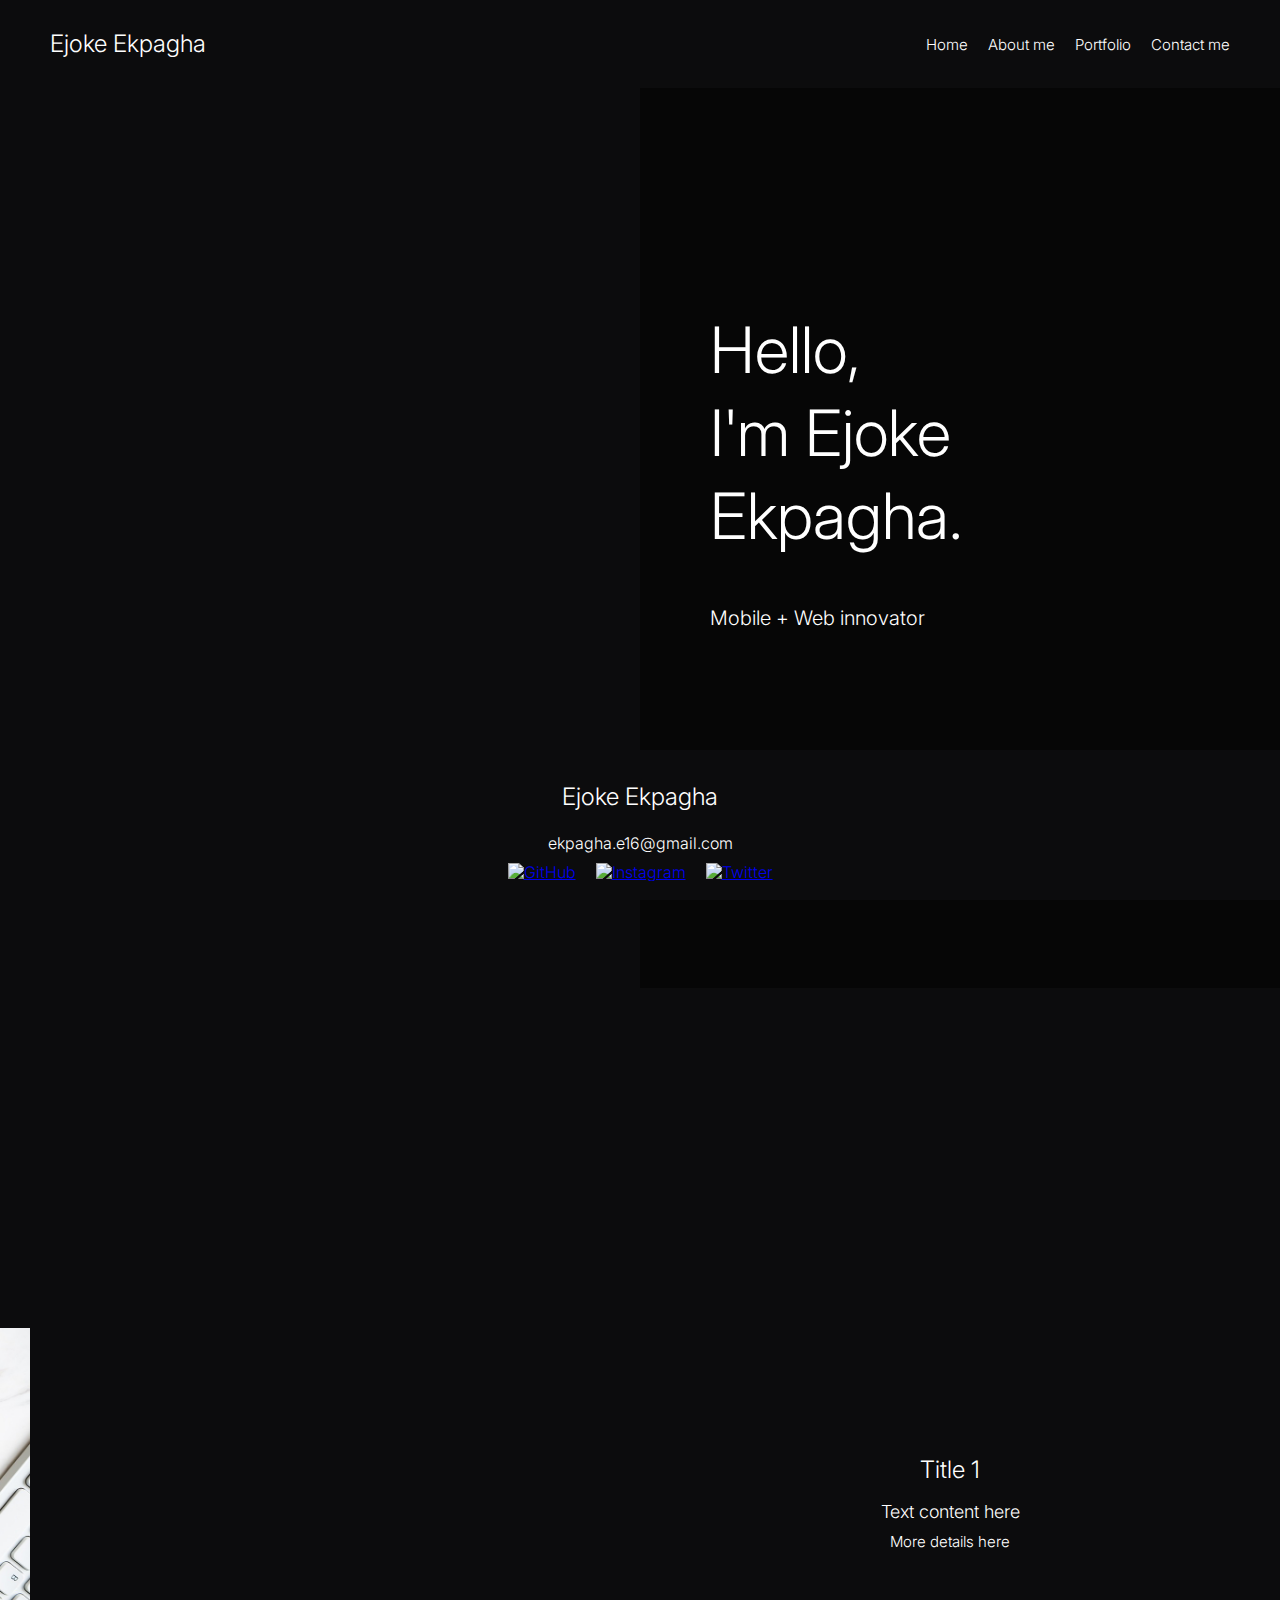
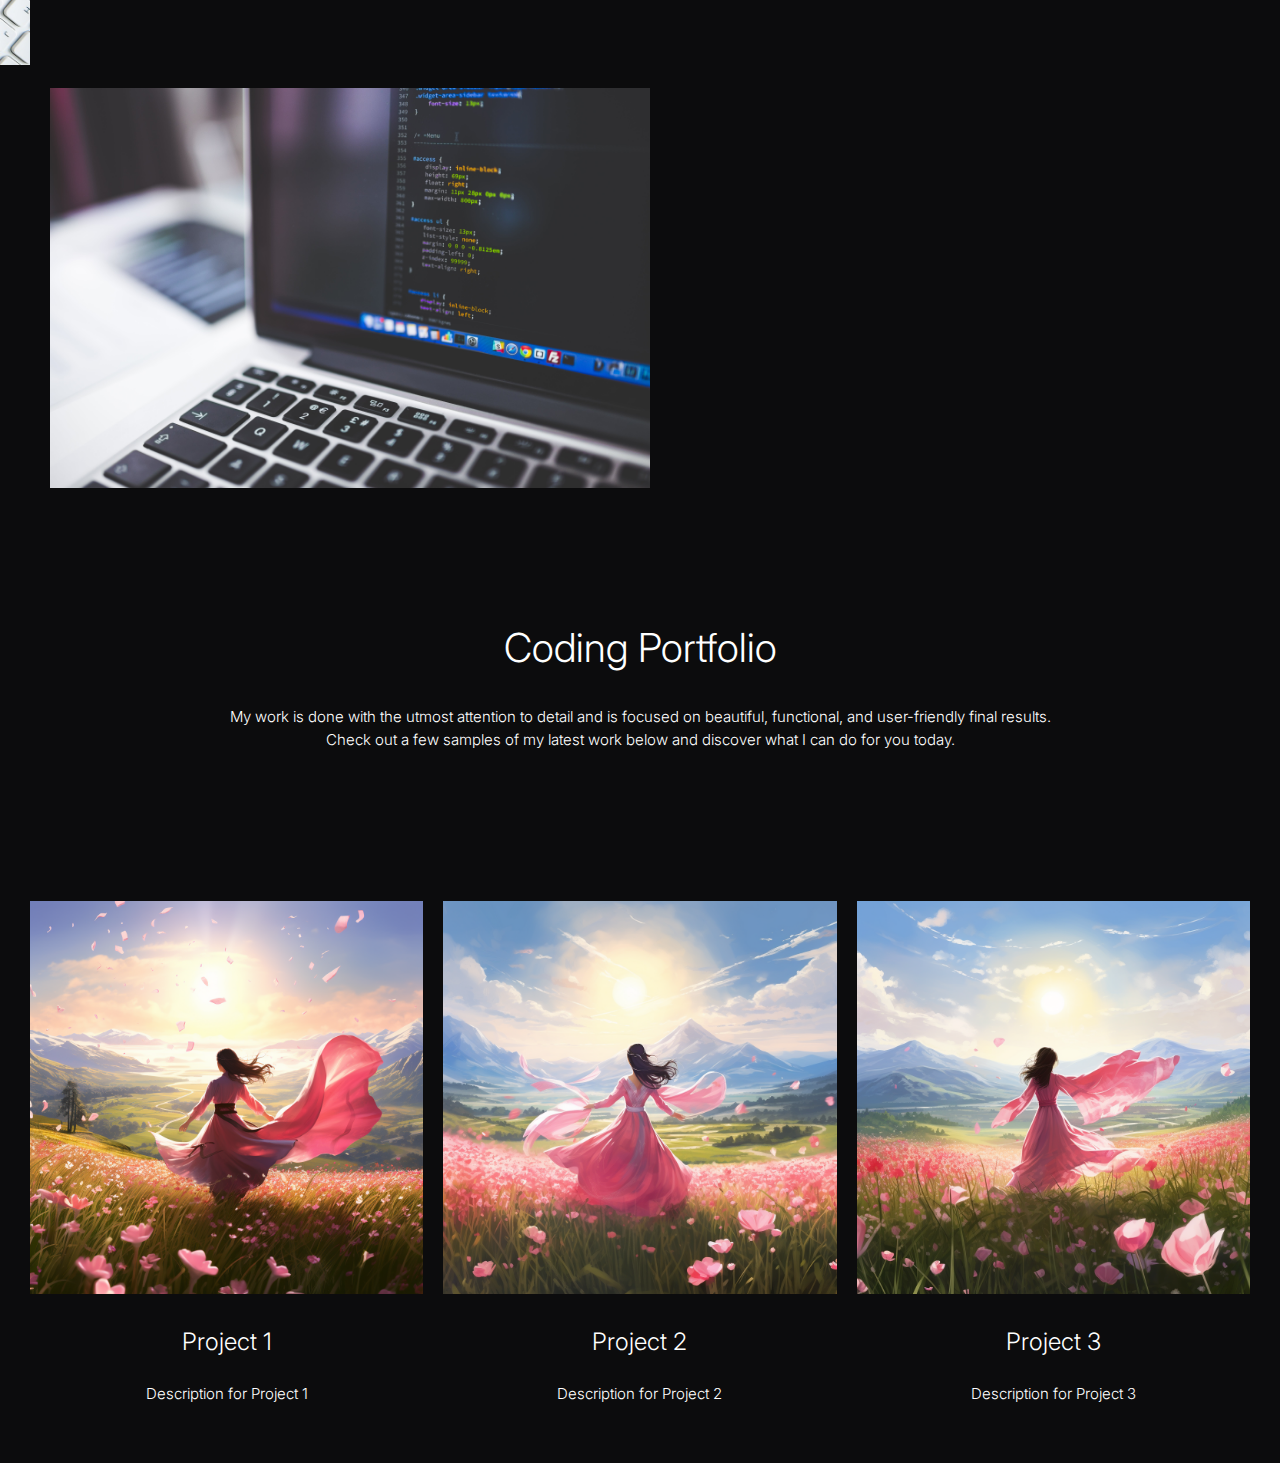
==== commit 4989d72d: "Add all new changes before publishing to repository" ====
--- a/index.html
+++ b/index.html
@@ -4,6 +4,7 @@
     	<meta charset="utf-8">
     	<meta name="description" content="Your description goes here">
     	<meta name="keywords" content="one, two, three">
+		<meta name="viewport" content="width=device-width, initial-scale=1.0">
 
 		<title>Ejoke Ekpagha</title>
 
@@ -16,6 +17,7 @@
 		<link href="https://fonts.googleapis.com/css2?family=Inter:wght@100;300;400;600;700&display=swap" rel="stylesheet">
 	</head>
 	<body>
+		<div class="container">
 
 		<!-- HEADER -->
 
@@ -115,6 +117,8 @@
 			</div>
 		</footer>
 
+		</div>
+
 		<script type="text/javascript" src="js/main.js"></script>
 	</body>
 </html>
--- a/css/style.css
+++ b/css/style.css
@@ -28,6 +28,16 @@
      color: white;
      margin: 0;
      padding: 0;
+}
+
+html, body {
+     height: 100%;
+     margin: 0;
+     padding: 0;
+}
+
+.containter {
+     min-height: 100vh;
 }
 
 /******************************************
@@ -95,6 +105,13 @@
      border: 0;
 }
 
+.menu-line {
+     width: 100%;
+     height: 2px;
+     background-color: black;
+     margin-bottom: 4px;
+}
+
 @media only screen and (max-width: 768px) {
      .right-header {
           display: none;
@@ -105,9 +122,8 @@
           background-color: var(--primary-color);
           text-align: center;
      }
-     .right-header.responsive {
-          display: flex;
-          flex-direction: column;
+     .show {
+          display: block;
      }
      .right-header a {
           display: block;
@@ -115,8 +131,12 @@
           color: var(--white-color);
      }
      .menu-icon {
-          display: block;
-          z-index: 100;
+          display: flex;
+          flex-direction: column;
+          justify-content: center;
+          align-items: center;
+          width: 30px;
+          height: 30px;
           background-color: white;
           color: black;
           cursor: pointer;
@@ -392,17 +412,25 @@
      padding: 20px;
      background-color: rgb(12, 12, 13);
      color: white;
+     position: fixed;
+     bottom: 0;
+     left: 0;
+     width: 100%;
+     height: 150px;
+     box-sizing: border-box;
 }
    
 .footer-content {
      max-width: 600px;
      margin: 0 auto;
+     height: 100%;
+     display: flex;
+     flex-direction: column;
+     justify-content: center;
 }
    
 .footer-content h3 {
-     font-size: 40px;
-     margin-top: 100px;
-     margin-bottom: 35px;
+     font-size: 24px;
 }
    
 .footer-content p {
@@ -413,7 +441,6 @@
 .social-icons {
      display: flex;
      justify-content: center;
-     margin-top: 50px;
 }
    
 .social-icons a img {
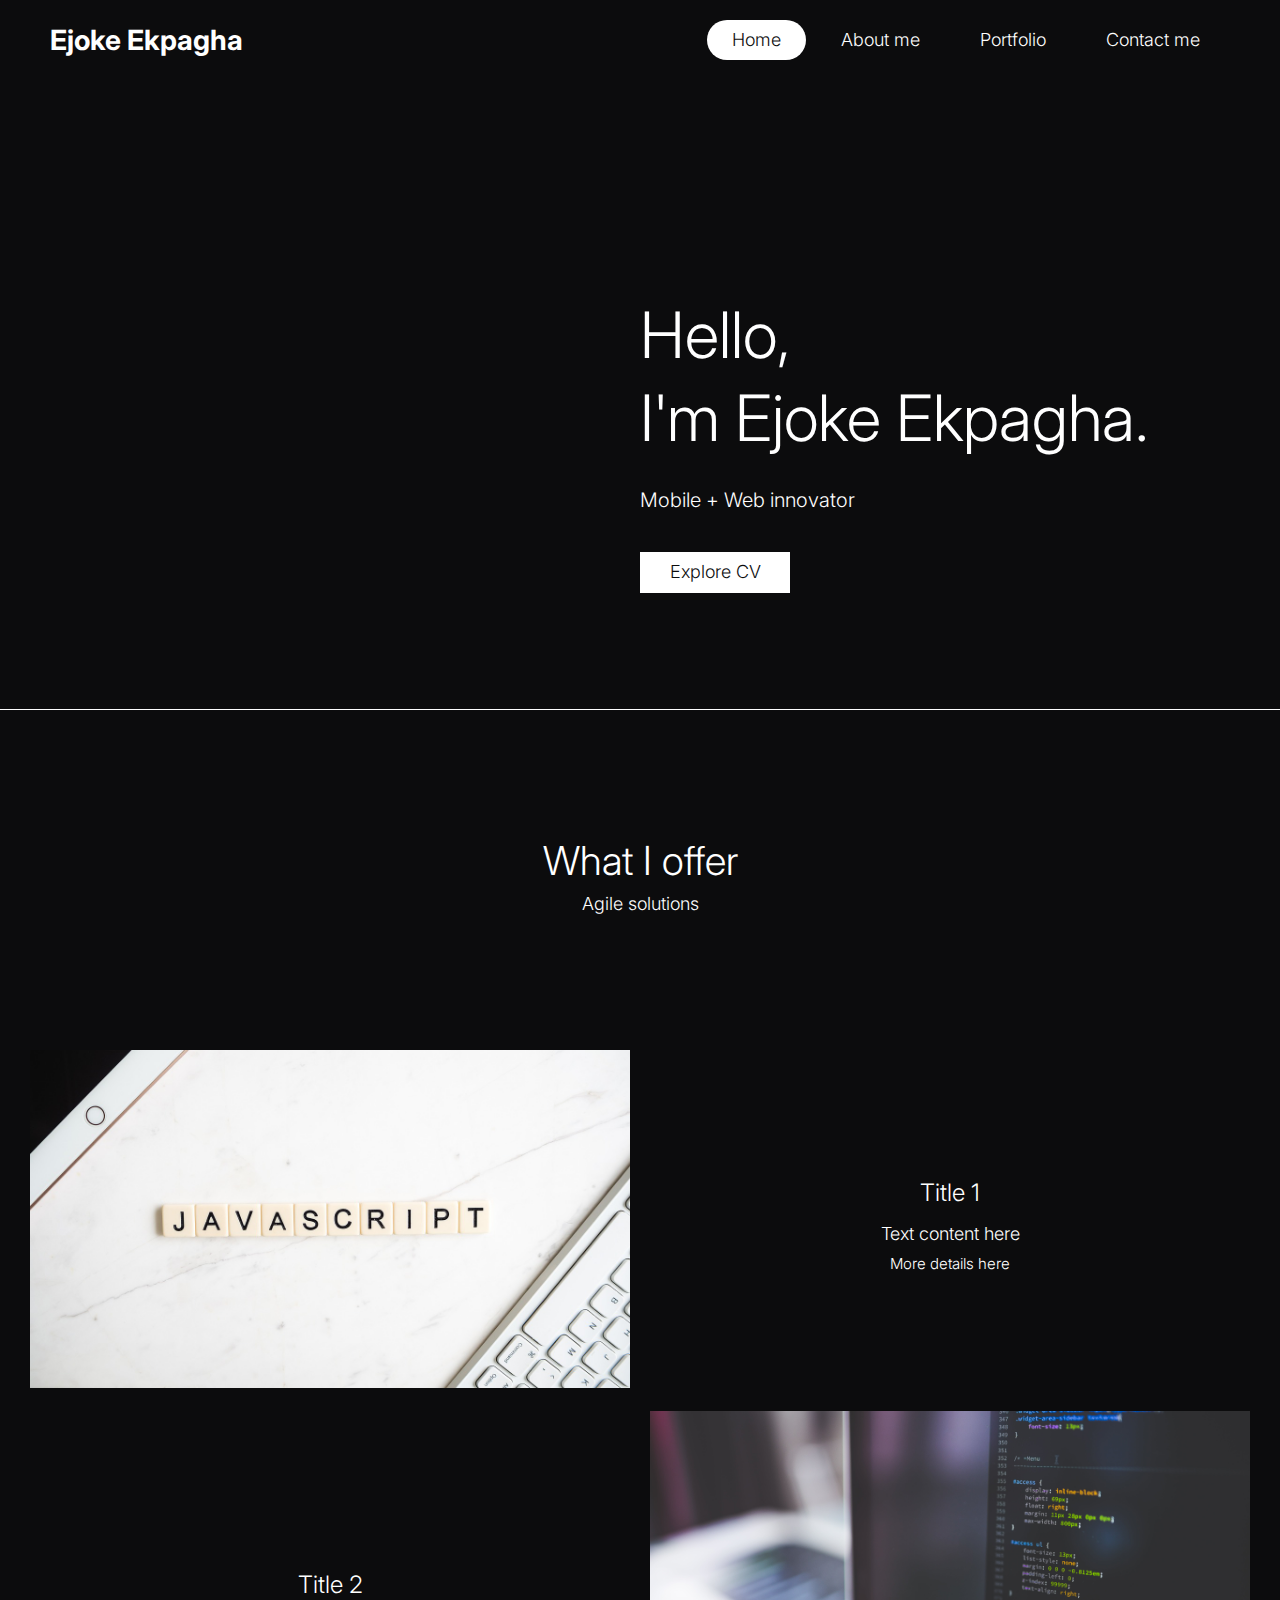
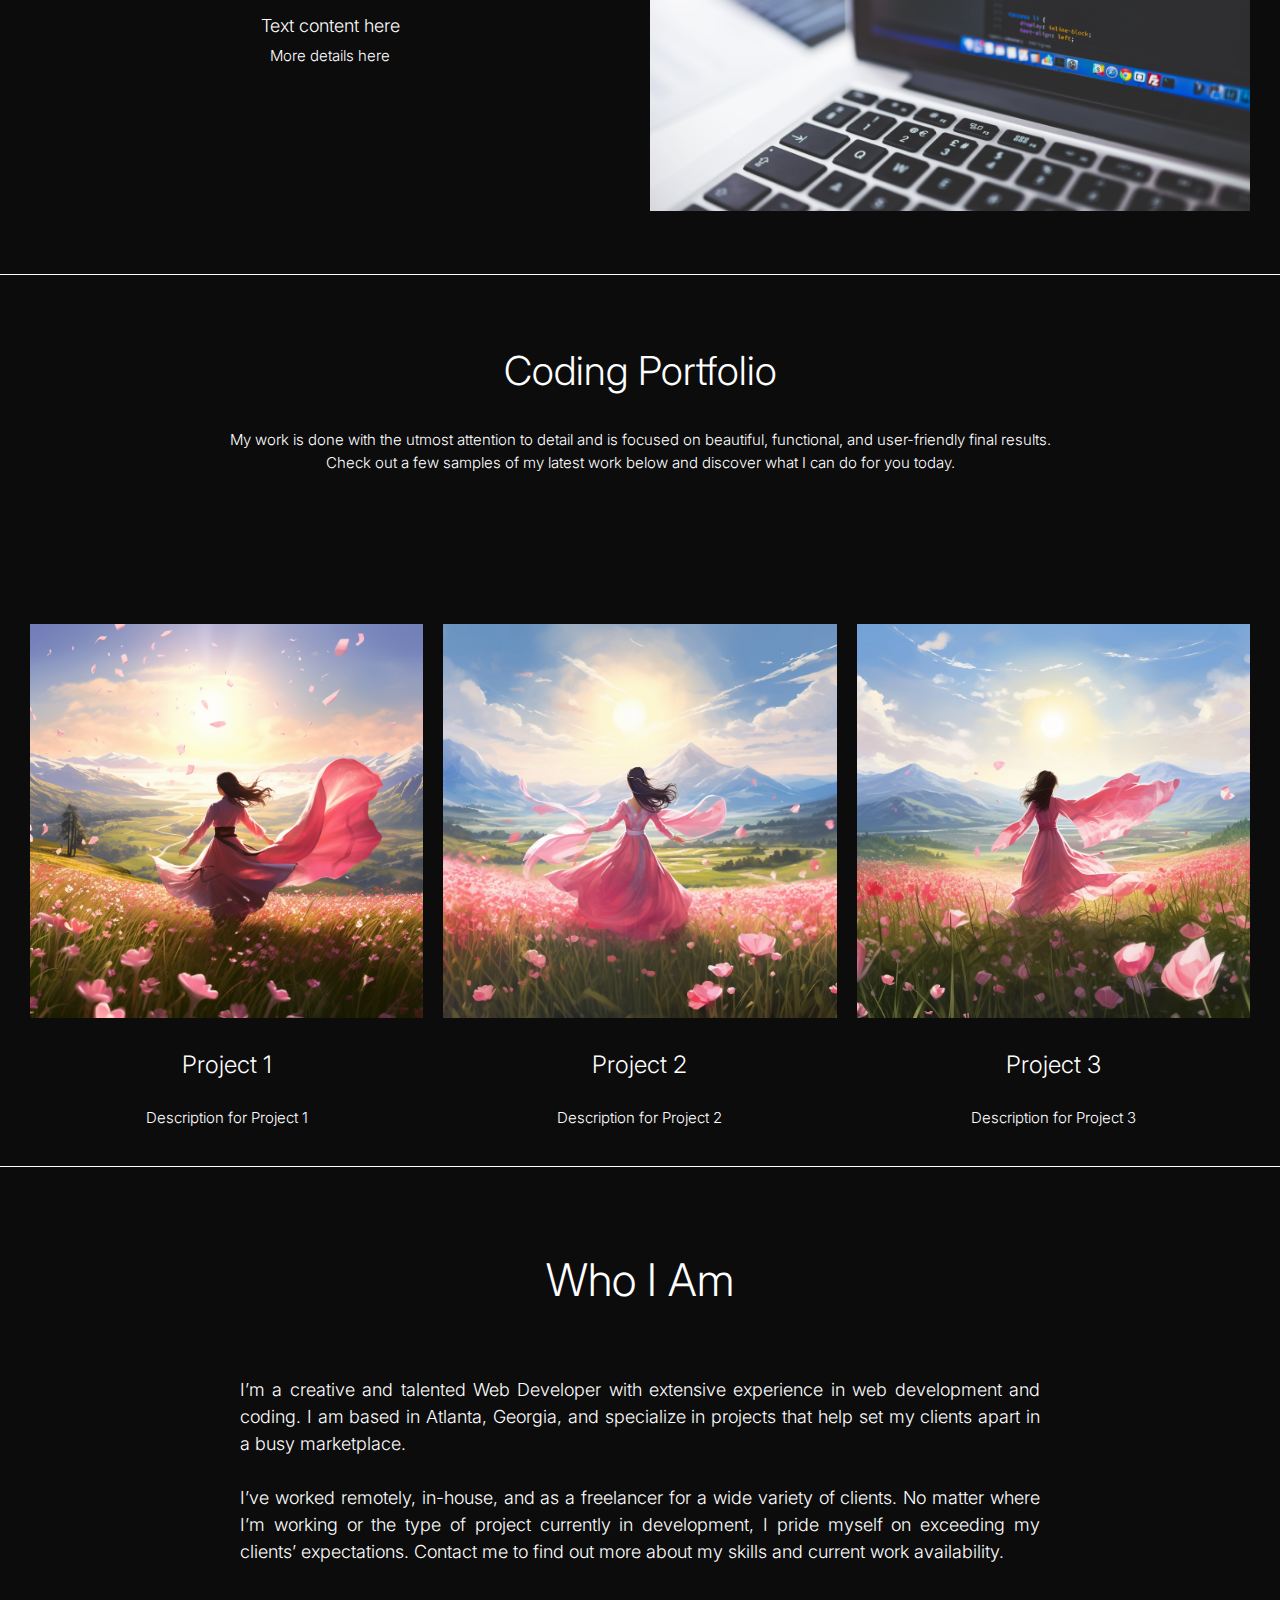
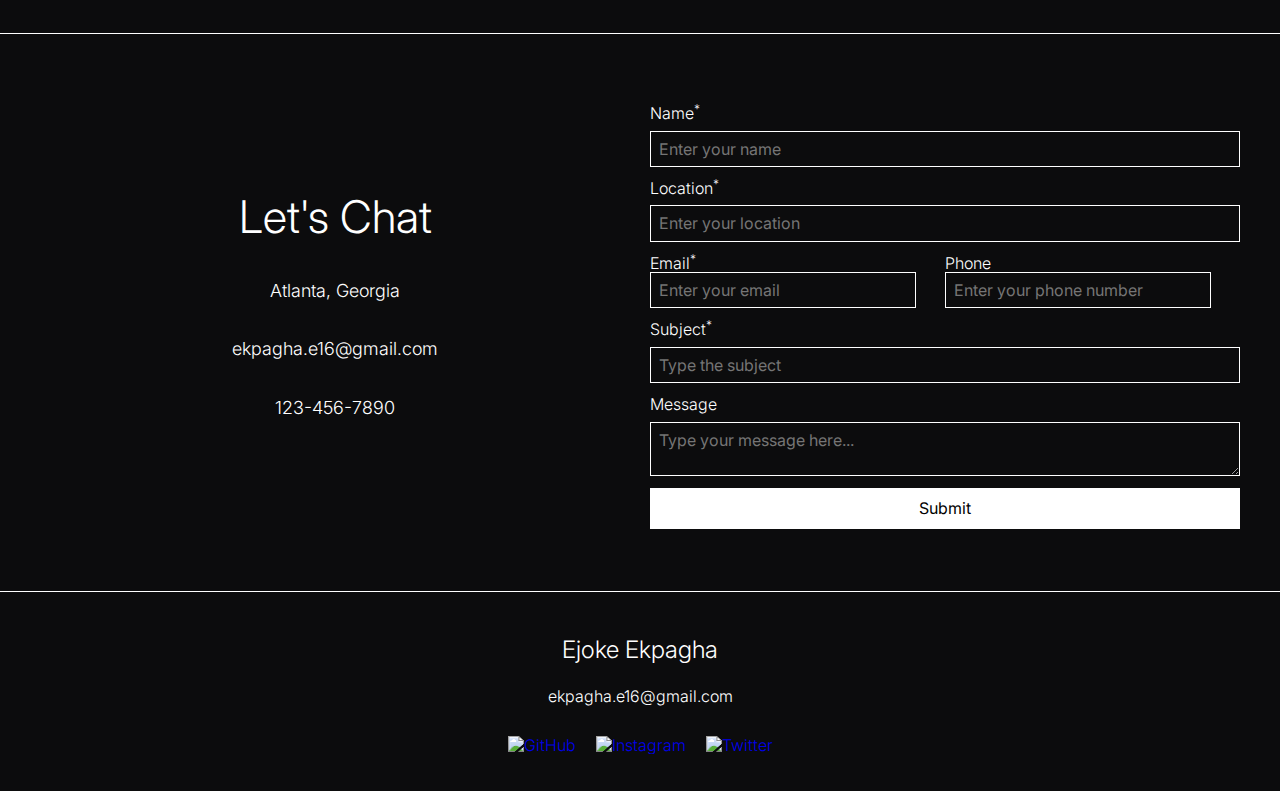
==== commit 65145d0c: "Commit all updates including deleted files and newly created file" ====
--- a/index.html
+++ b/index.html
@@ -11,6 +11,7 @@
 		<!-- external CSS link -->
 		<link rel="stylesheet" href="css/normalize.css">
 		<link rel="stylesheet" href="css/style.css">
+		<link rel="stylesheet" href="css/media-queries.css">
 		<link rel="stylesheet" href="https://cdnjs.cloudflare.com/ajax/libs/font-awesome/4.7.0/css/font-awesome.min.css" />
 		<link rel="preconnect" href="https://fonts.googleapis.com"> 
 		<link rel="preconnect" href="https://fonts.gstatic.com" crossorigin> 
@@ -22,34 +23,44 @@
 		<!-- HEADER -->
 
 		<header>
-			<div class="left-header">
-			  <a href="index.html">Ejoke Ekpagha</a>
-			</div>
-			<a id="menu-icon" class="menu-icon" onclick="onMenuClick()">
-				<span class="sr-only">Toggle Navigation</span>
-				<div class="menu-line"></div>
-				<div class="menu-line"></div>
-				<div class="menu-line"></div>
-			</a>
+			<div class="left-header">Ejoke Ekpagha</div>
+			<div class="menu-bar">Menu</div>
 			<nav class="right-header">
-			  <ul id="navbar">
-				<li><a href="index.html">Home</a></li>
-				<li><a href="about.html">About me</a></li>
-				<li><a href="projects.html">Portfolio</a></li>
-				<li><a href="contact.html">Contact me</a></li>
-			  </ul>
+			  	<ul id="navbar">
+					<li>
+						<a href="index.html" class="active">Home</a>
+					</li>
+					<li>
+						<a href="#about">About me</a>
+					</li>
+					<li>
+						<a href="#portfolio">Portfolio</a>
+					</li>
+					<li>
+						<a href="#contact">Contact me</a>
+					</li>
+			  	</ul>
 			</nav>
 		</header>
-		
+
 		<!-- INTRO SECTION -->
+
 		<section class="intro-section">
-		  <div class="intro-content">
-			<h1>Hello, <br>I'm Ejoke Ekpagha.</h1>
-			<p>Mobile + Web innovator</p>
-		  </div>
+			<div class="intro-content">
+				<div class="profile-container">
+					<div class="profile-image"></div>
+				</div>
+				<div class="text-content">
+					<h1>Hello, <br>I'm Ejoke Ekpagha.</h1>
+					<p>Mobile + Web innovator</p>
+					<div class="btn-container">
+						<a href="#" class="btn">Explore CV</a>
+					</div>
+				</div>
+			</div>
 		</section>
 		
-		<!-- OFFER SECTION -->
+		<!--OFFER SECTION-->
 		<section class="offer-section" id="offer-section">
 		  <div class="offer-content">
 			<h2>What I offer</h2>
@@ -57,7 +68,8 @@
 		  </div>
 		</section>
 		
-		<!-- PECULIAR SECTION -->
+		<!--PECULIAR SECTION-->
+
 		<section class="peculiar-section">
 		  <div class="peculiar-item">
 			<img src="javascript-4523100_1280.jpg" alt="Image 1">
@@ -77,9 +89,9 @@
 		  </div>
 		</section>
 
-		<!-- PORTFOLIO SECTION -->
-
-		<section class="portfolio-section">
+		
+		<!--PORTFOLIO SECTION-->
+		<section id="portfolio" class="portfolio-section">
 			<div class="portfolio-header">
 			  <h2>Coding Portfolio</h2>
 			  <p>My work is done with the utmost attention to detail and is focused on beautiful, functional, and user-friendly final results. Check out a few samples of my latest work below and discover what I can do for you today.</p>
@@ -101,11 +113,73 @@
 				<p>Description for Project 3</p>
 			  </div>
 			</div>
-		  </section>
+		</section>
+
+		<!--ABOUT SECTION-->
+		  
+		<section id="about">
+
+		 
+
+			<section class="who-i-am-section">
+				<div class="who-i-am-content">
+			  		<h2>Who I Am</h2>
+			  		<p>
+				I’m a creative and talented Web Developer with extensive experience in web development and coding.
+				I am based in Atlanta, Georgia, and specialize in projects that help set my clients apart in a busy marketplace.
+				<br><br>
+				I’ve worked remotely, in-house, and as a freelancer for a wide variety of clients.
+				No matter where I’m working or the type of project currently in development,
+				I pride myself on exceeding my clients’ expectations. Contact me to find out more about my skills and current work availability.
+			  		</p>
+				</div>
+			</section>
+
+		</section>
+
 		
-		  <!-- FOOTER -->
+		<!--CONTACT SECTION-->
 
-		<footer class="footer-section">
+		<section id="contact" class="contact-me-section">
+			<div class="contact-info">
+				<h2>Let's Chat</h2>
+	  			<p>Atlanta, Georgia</p>
+	  			<p>ekpagha.e16@gmail.com</p>
+	  			<p>123-456-7890</p>
+			</div>
+			<div class="contact-form">
+	  			<form>
+					<label for="name">Name<sup>*</sup></label>
+					<input type="text" id="name" name="name" placeholder="Enter your name" required>
+  
+					<label for="location">Location<sup>*</sup></label>
+					<input type="text" id="location" name="location" placeholder="Enter your location" required>
+  
+					<div class="form-row">
+						<div class="form-col">
+							<label for="email">Email<sup>*</sup></label>
+							<input type="email" id="email" name="email" placeholder="Enter your email" required>
+						</div>
+		  				<div class="form-col">
+							<label for="phone">Phone</label>
+							<input type="tel" id="phone" name="phone" placeholder="Enter your phone number">
+		  				</div>
+					</div>
+
+					<label for="subject">Subject<sup>*</sup></label>
+					<input type="text" id="subject" name="subject" placeholder="Type the subject" required>
+  
+					<label for="message">Message</label>
+					<textarea id="message" name="message" placeholder="Type your message here..." required></textarea>
+  
+					<input type="submit" value="Submit">
+	  			</form>
+			</div>
+		</section>
+		
+		<!--FOOTER SECTION--> 
+
+		<footer id="footer" class="footer-section">
 			<div class="footer-content">
 				<h3>Ejoke Ekpagha</h3>
 				<p>ekpagha.e16@gmail.com</p>
@@ -117,6 +191,7 @@
 			</div>
 		</footer>
 
+
 		</div>
 
 		<script type="text/javascript" src="js/main.js"></script>
--- a/css/style.css
+++ b/css/style.css
@@ -1,6 +1,8 @@
 /* Box Model Hack */
 * {
      box-sizing: border-box;
+     list-style: none;
+     text-decoration: none;
 }
 
 /* Clear fix hack */
@@ -30,16 +32,6 @@
      padding: 0;
 }
 
-html, body {
-     height: 100%;
-     margin: 0;
-     padding: 0;
-}
-
-.containter {
-     min-height: 100vh;
-}
-
 /******************************************
 /* LAYOUT
 /*******************************************/
@@ -49,196 +41,139 @@
 
 /** HEADER **/
 header {
-     display: flex;
+     width: 100%;
+     height: 80px;
+     display: flex;
+     align-items: center;
      justify-content: space-between;
-     padding: 30px 50px;
-}
-   
-.left-header a {
-     text-decoration: none;
-     font-size: 24px;
+     padding: 0 100px;
+}
+   
+.left-header {
+     font-size: 28px;
+     font-weight: bold;
      color: inherit;
-}
-   
-.right-header {
-     display: flex;
-     align-items: center;
+     cursor: default;
+}
+
+.menu-bar {
+     display: none;
+     z-index: 100;
 }
    
 .right-header ul {
-     list-style: none;
-     display: flex;
-     gap: 20px;
-     margin: 0;
-}
-   
-.right-header li a {
-     text-decoration: none;
-     font-size: 15px;
+     display: flex;
+}
+   
+.right-header ul li a {
+     display: block;
      color: inherit;
-}
-
-header a:hover {
+     font-size: 18px;
+     padding: 10px 25px;
+     border-radius: 50px;
+     transition: 0.2s;
+     margin: 0 5px;
+}
+
+.right-header ul li a:hover {
      background-color: white;
-     color: black;
-     padding: 10px;
-     border-radius: 4px;
-}
-
-.menu-icon {
-     display: none;
+     color: rgb(12, 12, 13);
+}
+
+.right-header ul li a.active {
      background-color: white;
-     color: black;
-     cursor: pointer;
-     border-radius: 5px;
-     padding: 10px 15px;
-}
-
-.sr-only {
-     position: absolute;
-     width: 1px;
-     height: 1px;
-     margin: -1px;
-     padding: 0;
-     overflow: hidden;
-     clip: rect(0, 0, 0, 0);
-     border: 0;
-}
-
-.menu-line {
-     width: 100%;
-     height: 2px;
-     background-color: black;
-     margin-bottom: 4px;
-}
-
-@media only screen and (max-width: 768px) {
-     .right-header {
-          display: none;
-          position: absolute;
-          top: 3.7rem;
-          left: 0;
-          width: 100%;
-          background-color: var(--primary-color);
-          text-align: center;
-     }
-     .show {
-          display: block;
-     }
-     .right-header a {
-          display: block;
-          padding: 1rem 1.5rem;
-          color: var(--white-color);
-     }
-     .menu-icon {
-          display: flex;
-          flex-direction: column;
-          justify-content: center;
-          align-items: center;
-          width: 30px;
-          height: 30px;
-          background-color: white;
-          color: black;
-          cursor: pointer;
-          padding: 10px 15px;
-     }
-     .left-header {
-          font-size: 1.4rem;
-     }
+     color: rgb(12, 12, 13);
 }
 
 /** INTRO SECTION **/
    
 .intro-section {
-     height: 100vh;
+     height: 70vh;
      min-height: 500px;
      width: 100%;
-     background: url('https://thumbs.dreamstime.com/b/random-cat-love-cats-pet-catsslave-110819582.jpg') center/cover;
+     background-color: rgb(12, 12, 13);
      position: relative;
-     overflow: hidden;
-}
-   
-.intro-content {
+     overflow: auto;
+     border-bottom: 1px solid white;
+ }
+ 
+ .intro-content {
      height: 100%;
+     display: flex;
      position: absolute;
      top: 0;
+     left: 0;
      right: 0;
      bottom: 0;
-     width: 50%;
-     background: rgba(0, 0, 0, 0.5);
+ }
+ 
+ .profile-container {
+     flex: 1;
+     display: flex;
+     justify-content: center;
+     margin-top: 100px;
+ }
+ 
+ .profile-image {
+     width: 400px;
+     height: 400px;
+     border-radius: 50%;
+     background-image: url('https://thumbs.dreamstime.com/b/random-cat-love-cats-pet-catsslave-110819582.jpg');
+ }
+ 
+ .text-content {
+     flex: 1;
      padding: 70px;
      box-sizing: border-box;
      text-align: left;
      color: white;
-}
-   
-.intro-content h1 {
+     margin-top: 100px;
+ }
+ 
+ .text-content h1 {
      font-size: 64px;
-     margin-top: 150px;
-     margin-right: 200px;
      margin-bottom: 10px;
      overflow-wrap: break-word;
      line-height: 1.3;
-}
-   
-.intro-content p {
+ }
+ 
+ .text-content p {
      font-size: 20px;
-     margin-top: 50px;
-}
-
-@media only screen and (max-width: 768px) {
-     .intro-section {
-          height: auto;
-     }
-
-     .intro-content {
-       width: 100%;
-       height: auto;
-       padding: 30px;
-       text-align: center;
-     }
-   
-     .intro-content h1 {
-       font-size: 36px;
-       margin-top: 50px;
-       margin-right: 0;
-     }
-   
-     .intro-content p {
-       font-size: 16px;
-       margin-top: 30px;
-     }
-}
+     margin-top: 30px;
+ }
+ 
+ .btn-container {
+     background-color: white;
+     color: rgb(12, 12, 13);
+     padding: 10px 25px;
+     text-align: center;
+     width: 150px;
+     margin-top: 40px;
+ }
+ .btn-container .btn {
+     color: inherit;
+     font-size: 18px;
+ }
 
 /** OFFER SECTION **/
    
 .offer-section {
-     text-align: center;
-     padding: 40px 20px;
-     background-color: rgb(12, 12, 13);
-     color: white;
-     height: 300px;
+     height: 20vh;
+     min-height: 300px;
+     text-align: center;
+     padding-left: 20px;
+     padding-right: 20px;
+     background-color: rgb(12, 12, 13);
+     color: white;
      display: flex;
      flex-direction: column;
      justify-content: center;
-     opacity: 0;
-     transform: translateY(20px);
-     transition: opacity 0.8s, transform 0.8s;
-}
-
-.offer-section.fade-in {
-     opacity: 1;
-     transform: translateY(0);
 }
    
 .offer-content {
      max-width: 600px;
      margin: 0 auto;
 }
-
-.offer-content:hover {
-     opacity: 1;
-}
    
 .offer-content h2 {
      font-size: 40px;
@@ -248,15 +183,6 @@
 .offer-content p {
      font-size: 18px;
      margin: 0;
-}
-
-@media only screen and (max-width: 768px) {
-     .offer-content h2 {
-          font-size: 30px;
-     }
-     .offer-content p {
-          font-size: 15px;
-     }
 }
 
 /** PECULIAR SECTION **/   
@@ -275,8 +201,6 @@
 .peculiar-item img {
      max-width: 100%;
      height: auto;
-     transform: translateX(-100%);
-     transition: transform 0.8s ease-in-out;
 }
    
 .peculiar-item h3 {
@@ -299,31 +223,6 @@
      text-align: center;
 }
 
-@media only screen and (max-width: 768px) {
-     .peculiar-item {
-          flex: 0 0 100%;
-     }
-
-     .peculiar-item h3 {
-          font-size: 20px;
-     }
-
-     .first-p {
-          font-size: 16px;
-     }
-
-     .second-p {
-          font-size: 13px;
-     }
-     
-     .peculiar-item:nth-child(3) {
-          order: 2;
-     }
-     .peculiar-item:nth-child(4) {
-          order: 1;
-     }
-}
-
 /** PORTFOLIO **/   
    
 .portfolio-section {
@@ -331,6 +230,8 @@
      padding: 40px 20px;
      background-color: rgb(12, 12, 13);
      color: white;
+     border-bottom: 1px solid white;
+     border-top: 1px solid white;
 }
    
 .portfolio-header {
@@ -358,9 +259,7 @@
 }
    
 .portfolio-item {
-     flex: 0 0 calc(100% - 20px);
-     margin: 0 10px;
-     margin-bottom: 20px;
+     flex: 0 0 calc(33.333% - 20px);
 }
    
 .portfolio-item img {
@@ -378,46 +277,19 @@
      margin: 0;
 }
 
-@media only screen and (max-width: 768px) {
-     .portfolio-header h2 {
-          font-size: 30px;
-     }
-
-     .portfolio-header p {
-          font-size: 15px;
-          margin-left: 50px;
-          margin-right: 50px;
-          margin-bottom: 50px;
-     }
-
-     .portfolio-item h3 {
-          font-size: 20px;
-     }
-
-     .portfolio-item p {
-          font-size: 13px;
-     }
-}
-
-@media only screen and (min-width: 768px) {
-     .portfolio-item {
-          flex: 0 0 calc(33.333% - 20px);
-     }
-}
-
 /** FOOTER **/
    
 .footer-section {
+     min-height: 200px;
      text-align: center;
      padding: 20px;
      background-color: rgb(12, 12, 13);
      color: white;
-     position: fixed;
      bottom: 0;
      left: 0;
      width: 100%;
-     height: 150px;
-     box-sizing: border-box;
+     box-sizing: border-box;
+     border-top: 1px solid white;
 }
    
 .footer-content {
@@ -441,6 +313,7 @@
 .social-icons {
      display: flex;
      justify-content: center;
+     padding-top: 20px;
 }
    
 .social-icons a img {
@@ -455,6 +328,9 @@
 /*************** ABOUT ME PAGE STYLES **************/
 
 /** WHO I AM **/
+#about {
+     border-bottom: 1px solid white;
+}
 
 .who-i-am-section {
      text-align: center;
@@ -472,189 +348,10 @@
    
 .who-i-am-content p {
      margin-top: 70px;
-     font-size: 15px;
+     font-size: 18px;
      line-height: 1.5;
      text-align: justify;
-}
-
-/** ABOUT ME IMAGE SECTION **/
-
-.large-image-section {
-     height: 100vh; /* 100% of the viewport height */
-     overflow: hidden; /* Hide overflowing content */
-}
-   
-.large-image-content {
-     width: 100%;
-     height: 100%;
-     display: flex;
-     justify-content: center;
-     align-items: center;
-}
-   
-.large-image-content img {
-     max-width: 100%;
-     height: auto;
-     object-fit: cover; /* Cover the entire container */
-}
-   
-
-/** CV SECTION **/
-
-.cv-section {
-     text-align: center;
-     padding: 50px 0;
-}
-   
-.cv-content {
-     max-width: 800px;
-     margin: 0 auto;
-}
-   
-.cv-content h2 {
-     font-size: 45px;
-}
-   
-.cv-content p {
-     font-size: 18px;
-}
-   
-.cv-item {
-     margin-top: 20px;
-}
-   
-.cv-item-left {
-     display: flex;
-     flex-direction: column;
-     padding-left: 100px;
-     margin-right: 100px;
-}
-   
-.cv-item-left span {
-     font-size: 15px;
-     padding-bottom: 50px;
-}
-   
-.cv-item p {
-     font-size: 15px;
-     text-align: justify;
-     margin-right: 200px;
-}
-
-.cv-item {
-     display: flex;
-     flex-direction: row;
-     justify-content: space-between;
-     align-items: center;
-     margin-top: 20px;
-}
-
-
-/******* PORTFOLIO PAGE STYLES ********/
-
-/** CUSTOM PORTFOLIO SECTION **/
-
-.custom-portfolio-section {
-     text-align: center;
-     padding: 50px 0;
-}
-   
-.custom-portfolio-header {
-     max-width: 800px;
-     margin: 0 auto;
-}
-   
-.custom-portfolio-header h2 {
-     font-size: 45px;
-}
-   
-.custom-portfolio-header p {
-     font-size: 18px;
-}
-
-.custom-portfolio-header h2,
-.custom-portfolio-header p {
-     text-align: center;
-}
-
-/** PROJECT HIGHLIGHTS **/
-
-.project-highlights-section {
-     display: flex;
-     flex-wrap: wrap;
-     justify-content: space-between;
-     max-width: 1200px;
-     margin: 0 auto;
-}
-   
-.project-highlight {
-     width: 100%;
-     margin-bottom: 20px;
-     box-sizing: border-box;
-     display: flex;
-     flex-direction: column;
-     justify-self: center;
-     align-items: center;
-}
-   
-.project-highlight img {
-     width: 100%;
-     height: auto;
-}
-   
-.project-highlight h3 {
-     font-size: 24px;
-     text-align: center;
-     margin-top: 170px;
-}
-   
-.project-highlight p {
-     font-size: 15px;
-     text-align: justify;
-     padding-top: 15px;
-     padding-left: 50px;
-     padding-right: 50px;
-}
-
-@media only screen and (max-width: 768px) {
-     .custom-portfolio-header h2 {
-          font-size: 30px;
-     }
-
-     .custom.portfolio-header p {
-          font-size: 15px;
-          margin-left: 50px;
-          margin-right: 50px;
-          margin-bottom: 50px;
-     }
-
-     .project-highlight h3 {
-          font-size: 20px;
-     }
-
-     .project-highlight p {
-          font-size: 13px;
-     }
-     .project-highlights-section:nth-child(3) {
-          order: 2;
-     }
-     .project-highlights-section:nth-child(4) {
-          order: 1;
-     }
-     .project-highlights-section:nth-child(5) {
-          order: 4;
-     }
-     .project-highlights-sections:nth-child(6) {
-          order: 3;
-     }
-}
-
-@media only screen and (min-width: 768px) {
-     .project-highlight {
-          width: calc(50% - 10px);
-     }
-}
-
+} 
 
 /************ CONTACT ME PAGE *************/
 
@@ -679,7 +376,7 @@
      padding-top: 70px;
 }
 .contact-info p {
-     font-size: 15px;
+     font-size: 18px;
      padding-bottom: 20px;
 }
    
--- a/css/media-queries.css
+++ b/css/media-queries.css
@@ -0,0 +1,323 @@
+@media only screen and (max-width: 1320px) {
+    header {
+        padding: 0 50px;
+    }
+}
+
+/** MAX WIDTH 1250 **/
+
+
+@media only screen and (max-width: 1250px) {
+    .profile-container {
+        margin-top: 120px;
+    }
+    .profile-image {
+        width: 300px;
+        height: 300px;
+    }
+    .text-content h1 {
+        font-size: 48px;
+    }
+    .text-content p {
+        font-size: 18px;
+    }
+    .btn-container .btn {
+        font-size: 16px;
+    }
+    .offer-content h2 {
+        font-size: 36px;
+    }
+    .offer-content p {
+        font-size: 18px;
+    }
+    .peculiar-item h3 {
+        font-size: 24px;
+    }
+    .first-p {
+        font-size: 18px;
+    }
+    .second-p {
+        font-size: 14px;
+    }
+    .portfolio-header h2 {
+        font-size: 36px;
+    }
+    .portfolio-item h3 {
+        font-size: 22px;
+    }
+    .portfolio-item p {
+        font-size: 18px;
+    }
+    .who-i-am-content h2 {
+        font-size: 36px;
+    }
+    .who-i-am-content p {
+        font-size: 18px;
+    }
+    .contact-info h2 {
+        font-size: 36px;
+    }
+    .contact-info p {
+        font-size: 18px;
+    }
+    #contact {
+        padding: 40px 100px;
+    }
+}
+
+/** MAX WIDTH 1100 **/
+
+
+@media only screen and (max-width: 1100px) {
+    header {
+        padding: 0 30px;
+    }
+}
+
+/** MAX WIDTH 973 **/
+
+
+@media only screen and (max-width: 973px) {
+    .menu-bar {
+        display: block;
+        cursor: pointer;
+        background-color: white;
+        color: rgb(12, 12, 13);
+        padding: 10px 15px;
+        width: 100px;
+        text-align: center;
+        border-radius: 5px;
+    }
+    .right-header {
+        height: 0;
+        position: absolute;
+        top: 80px;
+        left: 0;
+        right: 0;
+        width: 100vw;
+        background-color: rgb(12, 12, 13);
+        transition: 0.5s;
+        overflow: hidden;
+    }
+    .right-header.active {
+        height: 300px;
+    }
+    .right-header ul {
+        display: block;
+        width: fit-content;
+        margin: 80px auto 0 auto;
+        text-align: center;
+        transition: 0.5s;
+        opacity: 0;
+    }
+    .right-header.active ul {
+        opacity: 1;
+    }
+    .right-header ul li a {
+        margin-bottom: 12px;
+    }
+    .intro-section.active {
+        margin-top: 300px;
+    }
+    .intro-section {
+        transition: margin-top 0.5s ease;
+        height: 50vh;
+    }
+    .profile-image {
+        width: 250px;
+        height: 250px;
+    }
+    .profile-container {
+        margin-top: 70px;
+    }
+    .text-content {
+        margin-top: 20px;
+    }
+    .text-content h1 {
+        font-size: 32px;
+    }
+    .text-content p {
+        font-size: 16px;
+    }
+    .btn-container .btn {
+        font-size: 14px;
+    }
+    .offer-section {
+        margin-top: 0;
+        padding-top: 0;
+    }
+    .offer-content h2 {
+        font-size: 28px;
+    }
+    .offer-content p {
+        font-size: 16px;
+    }
+    .peculiar-item {
+        flex: 0 0 100%;
+    }
+
+    .peculiar-item h3 {
+        font-size: 22px;
+    }
+
+    .first-p {
+        font-size: 18px;
+    }
+
+    .second-p {
+        font-size: 15px;
+    }
+    .peculiar-item:nth-child(3) {
+        order: 2;
+    }
+    .peculiar-item:nth-child(4) {
+        order: 1;
+    }
+    .portfolio-header h2 {
+        font-size: 28px;
+    }
+    .portfolio-header p {
+        font-size: 16px;
+        margin-left: 50px;
+        margin-right: 50px;
+        margin-bottom: 50px;
+    }
+    .portfolio-item h3 {
+        font-size: 20px;
+    }
+    .portfolio-item p {
+        font-size: 13px;
+    }
+    .portfolio-item {
+        flex: 0 0 calc(100% - 20px);
+        margin: 0 10px;
+        margin-bottom: 20px;
+    }
+    .who-i-am-content h2 {
+        font-size: 28px;
+    }
+    .who-i-am-content p {
+        font-size: 16px;
+        margin-top: 30px;
+    }
+    .who-i-am-section {
+        padding: 20px 70px;
+    }
+    #contact {
+        padding: 20px 70px;
+    }
+    .contact-info h2 {
+        font-size: 28px;
+    }
+    .contact-info p {
+        font-size: 16px;
+    }
+}
+
+/** MAX WIDTH 600 **/
+
+
+@media only screen and (max-width: 600px) {
+    .intro-section {
+        height: 35vh;
+    }
+    .intro-content {
+        display: flex;
+        flex-direction: column;
+        justify-content: center;
+        align-items: center;
+        padding: 0 100px;
+    }
+    .profile-container {
+        padding-top: 20px;
+    }
+    .profile-image {
+        width: 150px;
+        height: 150px;
+    }
+    .text-content {
+        padding: 0;
+        text-align: center;
+        padding-bottom: 100px;
+    }
+    .text-content h1 {
+        font-size: 26px;
+    }
+    .text-content p {
+        font-size: 14px;
+    }
+    .btn-container {
+        margin: 30px auto;
+        width: 50%;
+    }
+    .btn-container .btn {
+        font-size: 12px;
+    }
+    .offer-content h2 {
+        font-size: 24px;
+    }
+    .offer-content p {
+        font-size: 14px;
+    }
+    .offer-section {
+        margin-top: 0;
+        padding-top: 0;
+    }
+    .peculiar-item {
+        flex: 0 0 100%;
+    }
+    .peculiar-item h3 {
+        font-size: 20px;
+    }
+    .first-p {
+        font-size: 16px;
+    }
+    .second-p {
+        font-size: 13px;
+    }
+    .peculiar-item:nth-child(3) {
+        order: 2;
+    }
+    .peculiar-item:nth-child(4) {
+        order: 1;
+    }
+    .portfolio-header h2 {
+        font-size: 24px;
+    }
+    .portfolio-header p {
+        font-size: 14px;
+        margin-left: 50px;
+        margin-right: 50px;
+        margin-bottom: 50px;
+    }
+    .portfolio-item h3 {
+        font-size: 20px;
+    }
+    .portfolio-item p {
+        font-size: 13px;
+    }
+    .portfolio-item {
+        flex: 0 0 calc(100% - 20px);
+        margin: 0 10px;
+        margin-bottom: 20px;
+    }
+    .who-i-am-content h2 {
+        font-size: 24px;
+    }
+    .who-i-am-content p {
+        font-size: 14px;
+        margin-top: 30px;
+    }
+    .who-i-am-section {
+        padding: 15px 50px;
+    }
+    #contact {
+        padding: 15px 50px;
+    }
+    .contact-info h2 {
+        font-size: 24px;
+    }
+    .contact-info p {
+        font-size: 14px;
+    }
+}